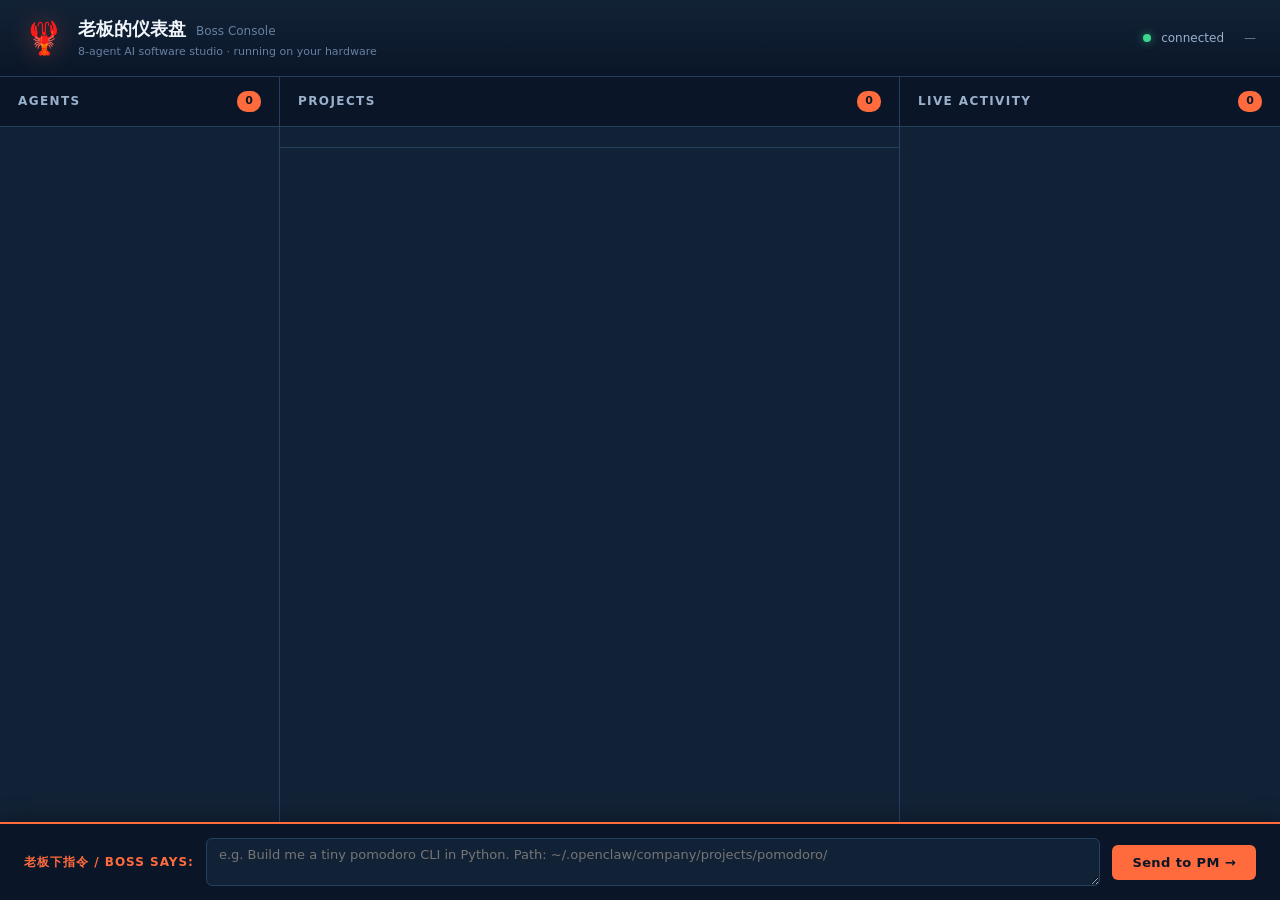
==== boss-dashboard/index.html @ ab50d27d "feat: Boss Dashboard + upgrade orchestration agents to gpt-oss:20b Boss Dashboard (boss-dashboard/, " ====
<!doctype html>
<html lang="zh">
<head>
  <meta charset="utf-8" />
  <meta name="viewport" content="width=device-width,initial-scale=1" />
  <title>🦞 Boss Dashboard — AI Studio Console</title>
  <link rel="stylesheet" href="styles.css" />
</head>
<body>
  <header class="topbar">
    <div class="brand">
      <span class="brand-mark">🦞</span>
      <div>
        <h1>老板的仪表盘<span class="sub">Boss Console</span></h1>
        <p class="tagline">8-agent AI software studio · running on your hardware</p>
      </div>
    </div>
    <div class="status">
      <span class="dot dot-on"></span>
      <span id="status-text">connected</span>
      <span class="meta" id="updated-at">—</span>
    </div>
  </header>

  <main class="grid">
    <!-- ───── Column 1 — Agents ───── -->
    <section class="col col-agents">
      <div class="col-head">
        <h2>Agents</h2>
        <span class="counter" id="agent-count">0</span>
      </div>
      <div id="agents-list" class="agents-list"></div>
    </section>

    <!-- ───── Column 2 — Projects ───── -->
    <section class="col col-projects">
      <div class="col-head">
        <h2>Projects</h2>
        <span class="counter" id="project-count">0</span>
      </div>
      <div id="projects-list" class="projects-list"></div>

      <div id="project-detail" class="project-detail hidden">
        <div class="project-detail-head">
          <h3 id="pd-title">—</h3>
          <button id="pd-close" class="btn-icon" title="close">✕</button>
        </div>
        <div class="file-tabs" id="pd-tabs"></div>
        <pre class="file-content" id="pd-content">click a file →</pre>
      </div>
    </section>

    <!-- ───── Column 3 — Activity ───── -->
    <section class="col col-activity">
      <div class="col-head">
        <h2>Live Activity</h2>
        <span class="counter" id="activity-count">0</span>
      </div>
      <div id="activity-stream" class="activity-stream"></div>
    </section>
  </main>

  <!-- ───── Boss input footer ───── -->
  <footer class="boss-bar">
    <div class="boss-bar-inner">
      <label class="boss-label">老板下指令 / Boss says:</label>
      <textarea
        id="boss-input"
        rows="2"
        placeholder="e.g. Build me a tiny pomodoro CLI in Python. Path: ~/.openclaw/company/projects/pomodoro/"></textarea>
      <button id="boss-send" class="btn-primary">Send to PM →</button>
    </div>
    <div id="boss-log" class="boss-log hidden"></div>
  </footer>

  <script src="app.js"></script>
</body>
</html>
---- boss-dashboard/styles.css ----
/* ───────── theme ───────── */
:root {
  --bg-deep: #0a1628;
  --bg-mid: #122236;
  --bg-card: #19304b;
  --bg-card-hover: #1f3a5b;
  --border: #25415f;
  --text: #f0f5fb;
  --text-dim: #9bb1cb;
  --text-muted: #6680a0;
  --accent: #ff6b3d;          /* lobster red */
  --accent-dim: #c75233;
  --green: #3dd68c;            /* terminal green */
  --green-dim: #1f8b58;
  --yellow: #ffc857;
  --red: #ff5560;
  --code-bg: #0d1d33;
  --shadow: 0 4px 20px rgba(0,0,0,0.5);
}

* { box-sizing: border-box; margin: 0; padding: 0; }

html, body {
  height: 100%;
  font-family: -apple-system, BlinkMacSystemFont, 'Segoe UI', system-ui, sans-serif;
  background: var(--bg-deep);
  color: var(--text);
  font-size: 14px;
  line-height: 1.5;
  overflow: hidden;
}

body {
  display: flex;
  flex-direction: column;
}

button { font-family: inherit; cursor: pointer; }
pre, code { font-family: 'JetBrains Mono', 'SF Mono', Menlo, monospace; }
a { color: var(--accent); text-decoration: none; }

/* ───────── topbar ───────── */
.topbar {
  display: flex;
  align-items: center;
  justify-content: space-between;
  padding: 14px 24px;
  background: linear-gradient(180deg, var(--bg-mid), var(--bg-deep));
  border-bottom: 1px solid var(--border);
  flex-shrink: 0;
}

.brand { display: flex; align-items: center; gap: 14px; }
.brand-mark {
  font-size: 32px;
  filter: drop-shadow(0 0 12px rgba(255,107,61,0.4));
  animation: lobster-bob 3s ease-in-out infinite;
}
@keyframes lobster-bob {
  0%, 100% { transform: translateY(0) rotate(-2deg); }
  50%      { transform: translateY(-3px) rotate(2deg); }
}
.brand h1 {
  font-size: 18px;
  font-weight: 600;
  color: var(--text);
  display: flex;
  align-items: baseline;
  gap: 10px;
}
.brand h1 .sub {
  font-size: 12px;
  color: var(--text-muted);
  font-weight: 400;
}
.brand .tagline {
  font-size: 11px;
  color: var(--text-muted);
  margin-top: 2px;
}

.status {
  display: flex;
  align-items: center;
  gap: 10px;
  font-size: 12px;
  color: var(--text-dim);
}
.dot {
  width: 8px;
  height: 8px;
  border-radius: 50%;
  background: var(--text-muted);
  display: inline-block;
}
.dot-on {
  background: var(--green);
  box-shadow: 0 0 8px rgba(61,214,140,0.6);
  animation: pulse-green 2s ease-in-out infinite;
}
@keyframes pulse-green {
  0%, 100% { opacity: 1; }
  50% { opacity: 0.5; }
}
.status .meta { color: var(--text-muted); margin-left: 10px; }

/* ───────── grid ───────── */
.grid {
  flex: 1;
  display: grid;
  grid-template-columns: 280px 1fr 380px;
  gap: 0;
  overflow: hidden;
  min-height: 0;
}

.col {
  display: flex;
  flex-direction: column;
  border-right: 1px solid var(--border);
  background: var(--bg-mid);
  min-height: 0;
  overflow: hidden;
}
.col:last-child { border-right: none; }

.col-head {
  padding: 14px 18px;
  display: flex;
  align-items: center;
  justify-content: space-between;
  border-bottom: 1px solid var(--border);
  background: var(--bg-deep);
  flex-shrink: 0;
}
.col-head h2 {
  font-size: 12px;
  text-transform: uppercase;
  letter-spacing: 1.4px;
  color: var(--text-dim);
  font-weight: 600;
}
.counter {
  font-size: 11px;
  background: var(--accent);
  color: var(--bg-deep);
  padding: 2px 8px;
  border-radius: 10px;
  font-weight: 700;
}

/* ───────── agents list ───────── */
.agents-list {
  overflow-y: auto;
  padding: 10px;
  flex: 1;
  min-height: 0;
}
.agent-card {
  background: var(--bg-card);
  border: 1px solid var(--border);
  border-radius: 8px;
  padding: 12px;
  margin-bottom: 8px;
  transition: all 0.15s ease;
  position: relative;
}
.agent-card:hover {
  background: var(--bg-card-hover);
  transform: translateX(2px);
}
.agent-card.busy {
  border-color: var(--accent);
  box-shadow: 0 0 0 1px var(--accent), 0 0 18px rgba(255,107,61,0.15);
}
.agent-card.busy::after {
  content: '●';
  position: absolute;
  top: 12px;
  right: 12px;
  color: var(--accent);
  animation: pulse-green 1s ease-in-out infinite;
}
.agent-name {
  display: flex;
  align-items: center;
  gap: 6px;
  font-weight: 600;
  font-size: 14px;
  color: var(--text);
  margin-bottom: 2px;
}
.agent-id { color: var(--text-muted); font-size: 11px; font-family: 'JetBrains Mono', monospace; }
.agent-role { color: var(--text-dim); font-size: 12px; margin-bottom: 6px; }
.agent-meta {
  display: flex;
  gap: 10px;
  font-size: 10px;
  color: var(--text-muted);
}
.agent-meta .model {
  background: var(--bg-deep);
  padding: 1px 6px;
  border-radius: 3px;
  color: var(--green);
  font-family: 'JetBrains Mono', monospace;
  font-size: 10px;
}

/* ───────── projects ───────── */
.projects-list {
  padding: 10px;
  overflow-y: auto;
  max-height: 38%;
  flex-shrink: 0;
  border-bottom: 1px solid var(--border);
}
.project-item {
  background: var(--bg-card);
  border: 1px solid var(--border);
  border-radius: 8px;
  padding: 12px 14px;
  margin-bottom: 8px;
  cursor: pointer;
  transition: all 0.15s ease;
}
.project-item:hover {
  background: var(--bg-card-hover);
  border-color: var(--accent);
}
.project-item.active {
  border-color: var(--accent);
  background: var(--bg-card-hover);
}
.project-name {
  font-weight: 600;
  color: var(--text);
  font-family: 'JetBrains Mono', monospace;
  font-size: 13px;
  margin-bottom: 4px;
}
.project-meta {
  font-size: 11px;
  color: var(--text-muted);
  display: flex;
  gap: 12px;
}

.project-detail {
  flex: 1;
  display: flex;
  flex-direction: column;
  overflow: hidden;
  min-height: 0;
}
.project-detail.hidden { display: none; }
.project-detail-head {
  padding: 12px 16px;
  display: flex;
  justify-content: space-between;
  align-items: center;
  border-bottom: 1px solid var(--border);
  background: var(--bg-deep);
  flex-shrink: 0;
}
.project-detail-head h3 {
  font-size: 14px;
  color: var(--accent);
  font-family: 'JetBrains Mono', monospace;
  font-weight: 600;
}

.btn-icon {
  background: transparent;
  border: 1px solid var(--border);
  color: var(--text-dim);
  width: 24px;
  height: 24px;
  border-radius: 4px;
  font-size: 12px;
  display: flex;
  align-items: center;
  justify-content: center;
}
.btn-icon:hover {
  border-color: var(--accent);
  color: var(--accent);
}

.file-tabs {
  display: flex;
  gap: 2px;
  overflow-x: auto;
  border-bottom: 1px solid var(--border);
  background: var(--bg-deep);
  padding: 0 10px;
  flex-shrink: 0;
}
.file-tab {
  background: transparent;
  border: none;
  border-bottom: 2px solid transparent;
  color: var(--text-dim);
  font-size: 11px;
  padding: 8px 12px;
  white-space: nowrap;
  font-family: 'JetBrains Mono', monospace;
  transition: all 0.15s ease;
}
.file-tab:hover { color: var(--text); }
.file-tab.active {
  color: var(--accent);
  border-bottom-color: var(--accent);
}

.file-content {
  padding: 14px 16px;
  overflow: auto;
  flex: 1;
  background: var(--code-bg);
  color: var(--text);
  font-size: 12px;
  white-space: pre-wrap;
  word-break: break-word;
  min-height: 0;
}

/* ───────── activity stream ───────── */
.activity-stream {
  padding: 10px;
  overflow-y: auto;
  flex: 1;
  min-height: 0;
  display: flex;
  flex-direction: column-reverse;
}
.activity-stream-inner {
  display: flex;
  flex-direction: column;
  gap: 6px;
}
.act-msg {
  background: var(--bg-card);
  border-left: 3px solid var(--text-muted);
  border-radius: 0 6px 6px 0;
  padding: 8px 10px;
  font-size: 12px;
}
.act-msg.role-user        { border-left-color: var(--text-muted); }
.act-msg.role-assistant   { border-left-color: var(--green); }
.act-msg.kind-agent       { border-left-color: var(--accent); background: rgba(255,107,61,0.08); }
.act-msg.has-tool         { border-left-color: var(--yellow); }

.act-head {
  display: flex;
  align-items: center;
  gap: 6px;
  font-size: 10px;
  color: var(--text-muted);
  margin-bottom: 4px;
  text-transform: uppercase;
  letter-spacing: 0.5px;
}
.act-head .agent-tag {
  background: var(--bg-deep);
  color: var(--green);
  padding: 1px 5px;
  border-radius: 3px;
  font-family: 'JetBrains Mono', monospace;
  font-weight: 700;
}
.act-head .role-tag {
  color: var(--text-dim);
}
.act-head .ts { margin-left: auto; }

.act-body {
  color: var(--text);
  font-size: 12px;
  line-height: 1.4;
  white-space: pre-wrap;
  word-break: break-word;
  max-height: 8em;
  overflow: hidden;
  position: relative;
}
.act-body.expanded { max-height: none; }
.act-body.has-fade::after {
  content: '';
  position: absolute;
  bottom: 0;
  left: 0;
  right: 0;
  height: 1.4em;
  background: linear-gradient(transparent, var(--bg-card));
  pointer-events: none;
}
.act-msg.kind-agent .act-body.has-fade::after {
  background: linear-gradient(transparent, rgba(255,107,61,0.08));
}

.tool-call {
  font-family: 'JetBrains Mono', monospace;
  font-size: 11px;
  color: var(--yellow);
  background: var(--code-bg);
  padding: 4px 6px;
  border-radius: 3px;
  margin-top: 4px;
}
.tool-call .name {
  font-weight: 700;
  color: var(--accent);
}
.tool-result {
  font-family: 'JetBrains Mono', monospace;
  font-size: 11px;
  color: var(--text-dim);
  background: var(--code-bg);
  padding: 4px 6px;
  border-radius: 3px;
  margin-top: 4px;
  max-height: 4em;
  overflow: hidden;
}

/* ───────── boss bar ───────── */
.boss-bar {
  background: var(--bg-deep);
  border-top: 2px solid var(--accent);
  padding: 14px 24px;
  flex-shrink: 0;
  box-shadow: 0 -4px 20px rgba(0,0,0,0.3);
}
.boss-bar-inner {
  display: grid;
  grid-template-columns: auto 1fr auto;
  gap: 12px;
  align-items: center;
}
.boss-label {
  font-size: 12px;
  color: var(--accent);
  font-weight: 600;
  text-transform: uppercase;
  letter-spacing: 1px;
  white-space: nowrap;
}
#boss-input {
  background: var(--bg-mid);
  border: 1px solid var(--border);
  border-radius: 6px;
  color: var(--text);
  padding: 8px 12px;
  font-family: inherit;
  font-size: 13px;
  resize: vertical;
  min-height: 38px;
  outline: none;
  transition: border 0.15s ease;
}
#boss-input:focus { border-color: var(--accent); }

.btn-primary {
  background: var(--accent);
  color: var(--bg-deep);
  border: none;
  padding: 10px 20px;
  border-radius: 6px;
  font-weight: 700;
  font-size: 13px;
  letter-spacing: 0.4px;
  white-space: nowrap;
  transition: all 0.15s ease;
}
.btn-primary:hover {
  background: var(--accent-dim);
  transform: translateY(-1px);
  box-shadow: 0 4px 12px rgba(255,107,61,0.3);
}
.btn-primary:disabled {
  background: var(--text-muted);
  cursor: not-allowed;
  transform: none;
  box-shadow: none;
}

.boss-log {
  margin-top: 10px;
  background: var(--code-bg);
  border-radius: 6px;
  padding: 10px 12px;
  max-height: 120px;
  overflow-y: auto;
  font-family: 'JetBrains Mono', monospace;
  font-size: 11px;
  color: var(--text-dim);
  white-space: pre-wrap;
  border-left: 3px solid var(--green);
}
.boss-log.hidden { display: none; }

/* ───────── scrollbars ───────── */
::-webkit-scrollbar { width: 8px; height: 8px; }
::-webkit-scrollbar-track { background: transparent; }
::-webkit-scrollbar-thumb {
  background: var(--border);
  border-radius: 4px;
}
::-webkit-scrollbar-thumb:hover { background: var(--text-muted); }

/* ───────── responsive ───────── */
@media (max-width: 1100px) {
  .grid {
    grid-template-columns: 240px 1fr 320px;
  }
}
@media (max-width: 900px) {
  .grid {
    grid-template-columns: 1fr;
    grid-template-rows: auto auto 1fr;
  }
  .col-agents .agents-list { max-height: 40vh; }
}
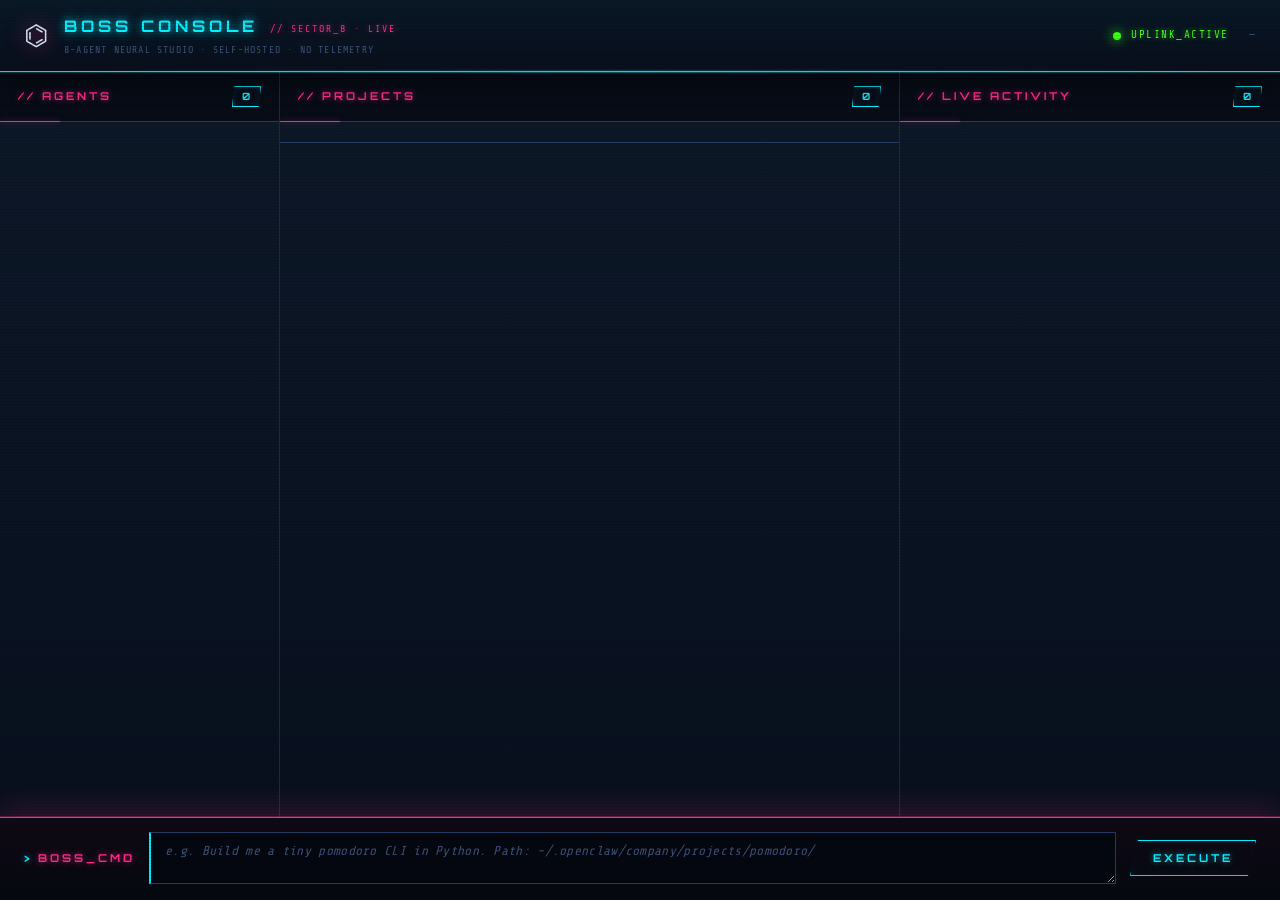
==== commit 0561157c: "feat(dashboard): cyberpunk theme + fix activity stream auto-scroll Theme: - Full restyle: neon cyan/" ====
--- a/boss-dashboard/index.html
+++ b/boss-dashboard/index.html
@@ -3,21 +3,24 @@
 <head>
   <meta charset="utf-8" />
   <meta name="viewport" content="width=device-width,initial-scale=1" />
-  <title>🦞 Boss Dashboard — AI Studio Console</title>
+  <title>// BOSS_CONSOLE :: AI_STUDIO //</title>
   <link rel="stylesheet" href="styles.css" />
 </head>
 <body>
+  <!-- CRT scanlines overlay -->
+  <div class="scanlines" aria-hidden="true"></div>
+
   <header class="topbar">
     <div class="brand">
-      <span class="brand-mark">🦞</span>
+      <span class="brand-mark">⌬</span>
       <div>
-        <h1>老板的仪表盘<span class="sub">Boss Console</span></h1>
-        <p class="tagline">8-agent AI software studio · running on your hardware</p>
+        <h1>BOSS CONSOLE<span class="sub">// SECTOR_8 · LIVE</span></h1>
+        <p class="tagline">8-AGENT NEURAL STUDIO · SELF-HOSTED · NO TELEMETRY</p>
       </div>
     </div>
     <div class="status">
       <span class="dot dot-on"></span>
-      <span id="status-text">connected</span>
+      <span id="status-text">UPLINK_ACTIVE</span>
       <span class="meta" id="updated-at">—</span>
     </div>
   </header>
@@ -26,7 +29,7 @@
     <!-- ───── Column 1 — Agents ───── -->
     <section class="col col-agents">
       <div class="col-head">
-        <h2>Agents</h2>
+        <h2>// Agents</h2>
         <span class="counter" id="agent-count">0</span>
       </div>
       <div id="agents-list" class="agents-list"></div>
@@ -35,7 +38,7 @@
     <!-- ───── Column 2 — Projects ───── -->
     <section class="col col-projects">
       <div class="col-head">
-        <h2>Projects</h2>
+        <h2>// Projects</h2>
         <span class="counter" id="project-count">0</span>
       </div>
       <div id="projects-list" class="projects-list"></div>
@@ -46,29 +49,30 @@
           <button id="pd-close" class="btn-icon" title="close">✕</button>
         </div>
         <div class="file-tabs" id="pd-tabs"></div>
-        <pre class="file-content" id="pd-content">click a file →</pre>
+        <pre class="file-content" id="pd-content">// select a file →</pre>
       </div>
     </section>
 
     <!-- ───── Column 3 — Activity ───── -->
-    <section class="col col-activity">
+    <section class="col col-activity" style="position: relative;">
       <div class="col-head">
-        <h2>Live Activity</h2>
+        <h2>// Live Activity</h2>
         <span class="counter" id="activity-count">0</span>
       </div>
       <div id="activity-stream" class="activity-stream"></div>
+      <button id="scroll-pin" class="scroll-pin" title="Jump to latest">▼ LIVE</button>
     </section>
   </main>
 
   <!-- ───── Boss input footer ───── -->
   <footer class="boss-bar">
     <div class="boss-bar-inner">
-      <label class="boss-label">老板下指令 / Boss says:</label>
+      <label class="boss-label">BOSS_CMD</label>
       <textarea
         id="boss-input"
         rows="2"
         placeholder="e.g. Build me a tiny pomodoro CLI in Python. Path: ~/.openclaw/company/projects/pomodoro/"></textarea>
-      <button id="boss-send" class="btn-primary">Send to PM →</button>
+      <button id="boss-send" class="btn-primary">EXECUTE</button>
     </div>
     <div id="boss-log" class="boss-log hidden"></div>
   </footer>
--- a/boss-dashboard/styles.css
+++ b/boss-dashboard/styles.css
@@ -1,43 +1,127 @@
+/* ════════════════════════════════════════════════════════════════
+   BOSS DASHBOARD — CYBERPUNK
+   neon · scanlines · grid · clip-path corners · glow
+   ════════════════════════════════════════════════════════════════ */
+
+@import url('https://fonts.googleapis.com/css2?family=Orbitron:wght@500;700;900&family=Share+Tech+Mono&display=swap');
+
 /* ───────── theme ───────── */
 :root {
-  --bg-deep: #0a1628;
-  --bg-mid: #122236;
-  --bg-card: #19304b;
-  --bg-card-hover: #1f3a5b;
-  --border: #25415f;
-  --text: #f0f5fb;
-  --text-dim: #9bb1cb;
-  --text-muted: #6680a0;
-  --accent: #ff6b3d;          /* lobster red */
-  --accent-dim: #c75233;
-  --green: #3dd68c;            /* terminal green */
-  --green-dim: #1f8b58;
-  --yellow: #ffc857;
-  --red: #ff5560;
-  --code-bg: #0d1d33;
-  --shadow: 0 4px 20px rgba(0,0,0,0.5);
+  --bg-void: #050810;
+  --bg-deep: #08101e;
+  --bg-mid: #0d1828;
+  --bg-card: #121f33;
+  --bg-card-hi: #182944;
+  --bg-glass: rgba(18, 31, 51, 0.65);
+
+  --border-dim: #1a2a47;
+  --border-mid: #243b62;
+
+  --neon-cyan: #00f0ff;
+  --neon-magenta: #ff2a85;
+  --neon-green: #39ff14;
+  --neon-purple: #a855f7;
+  --neon-yellow: #ffe156;
+  --neon-orange: #ff8800;
+  --neon-red: #ff3366;
+
+  --text: #d8e3f5;
+  --text-dim: #6f8aae;
+  --text-muted: #3d5278;
+
+  --code-bg: #04070f;
+
+  --glow-cyan-sm: 0 0 6px rgba(0, 240, 255, 0.6);
+  --glow-cyan-md: 0 0 14px rgba(0, 240, 255, 0.55), 0 0 24px rgba(0, 240, 255, 0.25);
+  --glow-magenta-sm: 0 0 6px rgba(255, 42, 133, 0.6);
+  --glow-magenta-md: 0 0 14px rgba(255, 42, 133, 0.55), 0 0 24px rgba(255, 42, 133, 0.25);
+  --glow-green-sm: 0 0 6px rgba(57, 255, 20, 0.55);
+
+  --mono: 'Share Tech Mono', 'JetBrains Mono', 'SF Mono', Menlo, monospace;
+  --display: 'Orbitron', 'Share Tech Mono', 'JetBrains Mono', monospace;
 }
 
 * { box-sizing: border-box; margin: 0; padding: 0; }
 
 html, body {
   height: 100%;
-  font-family: -apple-system, BlinkMacSystemFont, 'Segoe UI', system-ui, sans-serif;
-  background: var(--bg-deep);
+  font-family: var(--mono);
+  background: var(--bg-void);
   color: var(--text);
   font-size: 14px;
   line-height: 1.5;
   overflow: hidden;
+  -webkit-font-smoothing: antialiased;
 }
 
 body {
   display: flex;
   flex-direction: column;
-}
-
-button { font-family: inherit; cursor: pointer; }
-pre, code { font-family: 'JetBrains Mono', 'SF Mono', Menlo, monospace; }
-a { color: var(--accent); text-decoration: none; }
+  position: relative;
+}
+
+/* ───────── perspective grid background ───────── */
+body::before {
+  content: '';
+  position: fixed;
+  inset: 0;
+  pointer-events: none;
+  z-index: -2;
+  background:
+    radial-gradient(ellipse at 50% 0%, rgba(0, 240, 255, 0.08) 0%, transparent 60%),
+    radial-gradient(ellipse at 50% 100%, rgba(255, 42, 133, 0.08) 0%, transparent 60%),
+    var(--bg-void);
+}
+
+body::after {
+  content: '';
+  position: fixed;
+  inset: 0;
+  pointer-events: none;
+  z-index: -1;
+  background-image:
+    linear-gradient(rgba(0, 240, 255, 0.04) 1px, transparent 1px),
+    linear-gradient(90deg, rgba(0, 240, 255, 0.04) 1px, transparent 1px);
+  background-size: 32px 32px;
+  background-position: -1px -1px;
+}
+
+/* ───────── CRT scanlines overlay ───────── */
+.scanlines {
+  position: fixed;
+  inset: 0;
+  pointer-events: none;
+  z-index: 9999;
+  background: repeating-linear-gradient(
+    0deg,
+    rgba(0, 0, 0, 0.10),
+    rgba(0, 0, 0, 0.10) 1px,
+    transparent 1px,
+    transparent 3px
+  );
+  mix-blend-mode: multiply;
+}
+.scanlines::after {
+  content: '';
+  position: absolute;
+  inset: 0;
+  background: linear-gradient(
+    0deg,
+    transparent 0%,
+    rgba(0, 240, 255, 0.025) 50%,
+    transparent 100%
+  );
+  background-size: 100% 8px;
+  animation: scan 8s linear infinite;
+}
+@keyframes scan {
+  from { background-position: 0 0; }
+  to { background-position: 0 100vh; }
+}
+
+button { font-family: var(--mono); cursor: pointer; }
+pre, code { font-family: var(--mono); }
+a { color: var(--neon-cyan); text-decoration: none; }
 
 /* ───────── topbar ───────── */
 .topbar {
@@ -45,46 +129,78 @@
   align-items: center;
   justify-content: space-between;
   padding: 14px 24px;
-  background: linear-gradient(180deg, var(--bg-mid), var(--bg-deep));
-  border-bottom: 1px solid var(--border);
+  background:
+    linear-gradient(180deg, rgba(0, 240, 255, 0.04), transparent 80%),
+    var(--bg-deep);
+  border-bottom: 1px solid var(--neon-cyan);
   flex-shrink: 0;
-}
-
-.brand { display: flex; align-items: center; gap: 14px; }
+  position: relative;
+  z-index: 10;
+  box-shadow: 0 1px 0 rgba(0, 240, 255, 0.2), 0 8px 24px rgba(0, 0, 0, 0.5);
+}
+.topbar::after {
+  content: '';
+  position: absolute;
+  bottom: -1px; left: 0; right: 0; height: 1px;
+  background: linear-gradient(90deg, transparent, var(--neon-cyan), transparent);
+  filter: blur(1px);
+  opacity: 0.7;
+}
+
+.brand { display: flex; align-items: center; gap: 16px; }
 .brand-mark {
-  font-size: 32px;
-  filter: drop-shadow(0 0 12px rgba(255,107,61,0.4));
-  animation: lobster-bob 3s ease-in-out infinite;
-}
-@keyframes lobster-bob {
-  0%, 100% { transform: translateY(0) rotate(-2deg); }
-  50%      { transform: translateY(-3px) rotate(2deg); }
-}
+  font-size: 28px;
+  filter: drop-shadow(0 0 10px rgba(255, 42, 133, 0.7));
+  animation: glitch-bob 4s ease-in-out infinite;
+}
+@keyframes glitch-bob {
+  0%, 100% { transform: translate(0, 0) skew(0deg); }
+  10% { transform: translate(1px, -1px) skew(-1deg); }
+  20% { transform: translate(0, 0) skew(0); }
+  35% { transform: translate(-1px, 1px) skew(1deg); }
+  45% { transform: translate(0, -2px); }
+  55% { transform: translate(0, 0); }
+}
+
 .brand h1 {
-  font-size: 18px;
-  font-weight: 600;
-  color: var(--text);
+  font-family: var(--display);
+  font-size: 16px;
+  font-weight: 700;
+  letter-spacing: 4px;
+  text-transform: uppercase;
+  color: var(--neon-cyan);
+  text-shadow:
+    0 0 8px rgba(0, 240, 255, 0.7),
+    0 0 18px rgba(0, 240, 255, 0.3);
   display: flex;
   align-items: baseline;
-  gap: 10px;
+  gap: 12px;
 }
 .brand h1 .sub {
-  font-size: 12px;
+  font-family: var(--mono);
+  font-size: 10px;
+  color: var(--neon-magenta);
+  font-weight: 400;
+  letter-spacing: 2px;
+  text-shadow: var(--glow-magenta-sm);
+}
+.brand .tagline {
+  font-size: 10px;
   color: var(--text-muted);
-  font-weight: 400;
-}
-.brand .tagline {
-  font-size: 11px;
-  color: var(--text-muted);
-  margin-top: 2px;
+  margin-top: 4px;
+  letter-spacing: 1.2px;
+  text-transform: uppercase;
 }
 
 .status {
   display: flex;
   align-items: center;
   gap: 10px;
-  font-size: 12px;
-  color: var(--text-dim);
+  font-size: 11px;
+  color: var(--neon-green);
+  letter-spacing: 1.5px;
+  text-transform: uppercase;
+  text-shadow: var(--glow-green-sm);
 }
 .dot {
   width: 8px;
@@ -94,15 +210,19 @@
   display: inline-block;
 }
 .dot-on {
-  background: var(--green);
-  box-shadow: 0 0 8px rgba(61,214,140,0.6);
-  animation: pulse-green 2s ease-in-out infinite;
+  background: var(--neon-green);
+  box-shadow: 0 0 12px var(--neon-green);
+  animation: pulse-green 1.6s ease-in-out infinite;
 }
 @keyframes pulse-green {
-  0%, 100% { opacity: 1; }
-  50% { opacity: 0.5; }
-}
-.status .meta { color: var(--text-muted); margin-left: 10px; }
+  0%, 100% { opacity: 1; transform: scale(1); }
+  50% { opacity: 0.4; transform: scale(0.85); }
+}
+.status .meta {
+  color: var(--text-muted);
+  margin-left: 10px;
+  text-shadow: none;
+}
 
 /* ───────── grid ───────── */
 .grid {
@@ -117,10 +237,11 @@
 .col {
   display: flex;
   flex-direction: column;
-  border-right: 1px solid var(--border);
-  background: var(--bg-mid);
+  border-right: 1px solid var(--border-dim);
+  background: linear-gradient(180deg, var(--bg-mid), var(--bg-deep));
   min-height: 0;
   overflow: hidden;
+  position: relative;
 }
 .col:last-child { border-right: none; }
 
@@ -129,24 +250,42 @@
   display: flex;
   align-items: center;
   justify-content: space-between;
-  border-bottom: 1px solid var(--border);
-  background: var(--bg-deep);
+  border-bottom: 1px solid var(--border-mid);
+  background: rgba(5, 8, 16, 0.7);
   flex-shrink: 0;
-}
+  position: relative;
+}
+.col-head::after {
+  content: '';
+  position: absolute;
+  bottom: -1px; left: 0;
+  width: 60px;
+  height: 1px;
+  background: var(--neon-magenta);
+  box-shadow: var(--glow-magenta-sm);
+}
+
 .col-head h2 {
-  font-size: 12px;
-  text-transform: uppercase;
-  letter-spacing: 1.4px;
-  color: var(--text-dim);
-  font-weight: 600;
+  font-family: var(--display);
+  font-size: 11px;
+  text-transform: uppercase;
+  letter-spacing: 3px;
+  color: var(--neon-magenta);
+  font-weight: 700;
+  text-shadow: var(--glow-magenta-sm);
 }
 .counter {
-  font-size: 11px;
-  background: var(--accent);
-  color: var(--bg-deep);
-  padding: 2px 8px;
-  border-radius: 10px;
-  font-weight: 700;
+  font-family: var(--display);
+  font-size: 10px;
+  background: transparent;
+  color: var(--neon-cyan);
+  border: 1px solid var(--neon-cyan);
+  padding: 2px 9px;
+  border-radius: 0;
+  font-weight: 700;
+  letter-spacing: 1px;
+  box-shadow: var(--glow-cyan-sm), inset 0 0 8px rgba(0, 240, 255, 0.1);
+  clip-path: polygon(8% 0, 100% 0, 92% 100%, 0 100%);
 }
 
 /* ───────── agents list ───────── */
@@ -157,54 +296,102 @@
   min-height: 0;
 }
 .agent-card {
-  background: var(--bg-card);
-  border: 1px solid var(--border);
-  border-radius: 8px;
-  padding: 12px;
+  background: var(--bg-glass);
+  backdrop-filter: blur(4px);
+  border: 1px solid var(--border-mid);
+  border-left: 3px solid var(--neon-cyan);
+  padding: 12px 14px 12px 16px;
   margin-bottom: 8px;
-  transition: all 0.15s ease;
-  position: relative;
+  transition: all 0.18s ease;
+  position: relative;
+  clip-path: polygon(0 0, calc(100% - 10px) 0, 100% 10px, 100% 100%, 10px 100%, 0 calc(100% - 10px));
 }
 .agent-card:hover {
-  background: var(--bg-card-hover);
+  background: var(--bg-card-hi);
+  border-left-color: var(--neon-magenta);
   transform: translateX(2px);
+  box-shadow: var(--glow-magenta-sm);
 }
 .agent-card.busy {
-  border-color: var(--accent);
-  box-shadow: 0 0 0 1px var(--accent), 0 0 18px rgba(255,107,61,0.15);
+  border-color: var(--neon-magenta);
+  border-left-color: var(--neon-magenta);
+  background: linear-gradient(90deg, rgba(255, 42, 133, 0.12), var(--bg-glass));
+  box-shadow:
+    0 0 0 1px rgba(255, 42, 133, 0.3),
+    0 0 20px rgba(255, 42, 133, 0.25),
+    inset 0 0 18px rgba(255, 42, 133, 0.06);
+  animation: cyber-pulse 1.8s ease-in-out infinite;
 }
 .agent-card.busy::after {
-  content: '●';
+  content: '◉ LIVE';
   position: absolute;
-  top: 12px;
+  top: 8px;
   right: 12px;
-  color: var(--accent);
-  animation: pulse-green 1s ease-in-out infinite;
-}
+  font-size: 9px;
+  font-family: var(--display);
+  letter-spacing: 2px;
+  color: var(--neon-magenta);
+  text-shadow: var(--glow-magenta-sm);
+  font-weight: 700;
+  animation: blink 1s steps(2) infinite;
+}
+@keyframes cyber-pulse {
+  0%, 100% { box-shadow: 0 0 0 1px rgba(255, 42, 133, 0.3), 0 0 16px rgba(255, 42, 133, 0.2); }
+  50% { box-shadow: 0 0 0 1px rgba(255, 42, 133, 0.5), 0 0 32px rgba(255, 42, 133, 0.45); }
+}
+@keyframes blink {
+  0%, 100% { opacity: 1; }
+  50% { opacity: 0.3; }
+}
+
 .agent-name {
   display: flex;
   align-items: center;
   gap: 6px;
-  font-weight: 600;
+  font-weight: 700;
   font-size: 14px;
-  color: var(--text);
-  margin-bottom: 2px;
-}
-.agent-id { color: var(--text-muted); font-size: 11px; font-family: 'JetBrains Mono', monospace; }
-.agent-role { color: var(--text-dim); font-size: 12px; margin-bottom: 6px; }
+  margin-bottom: 4px;
+  font-family: var(--display);
+  text-transform: uppercase;
+  letter-spacing: 1.2px;
+}
+.agent-id {
+  color: var(--neon-cyan);
+  font-family: var(--mono);
+  font-size: 13px;
+  text-shadow: var(--glow-cyan-sm);
+}
+.agent-card.busy .agent-id {
+  color: var(--neon-magenta);
+  text-shadow: var(--glow-magenta-sm);
+}
+.agent-role {
+  color: var(--text-dim);
+  font-size: 11px;
+  margin-bottom: 8px;
+  letter-spacing: 0.8px;
+  text-transform: uppercase;
+}
 .agent-meta {
   display: flex;
   gap: 10px;
   font-size: 10px;
   color: var(--text-muted);
+  letter-spacing: 0.5px;
+  text-transform: uppercase;
+  align-items: center;
+  flex-wrap: wrap;
 }
 .agent-meta .model {
-  background: var(--bg-deep);
-  padding: 1px 6px;
-  border-radius: 3px;
-  color: var(--green);
-  font-family: 'JetBrains Mono', monospace;
+  background: var(--code-bg);
+  padding: 2px 7px;
+  color: var(--neon-green);
+  font-family: var(--mono);
   font-size: 10px;
+  letter-spacing: 0;
+  text-transform: none;
+  text-shadow: var(--glow-green-sm);
+  border: 1px solid rgba(57, 255, 20, 0.2);
 }
 
 /* ───────── projects ───────── */
@@ -213,37 +400,53 @@
   overflow-y: auto;
   max-height: 38%;
   flex-shrink: 0;
-  border-bottom: 1px solid var(--border);
+  border-bottom: 1px solid var(--border-mid);
 }
 .project-item {
-  background: var(--bg-card);
-  border: 1px solid var(--border);
-  border-radius: 8px;
+  background: var(--bg-glass);
+  border: 1px solid var(--border-mid);
+  border-left: 3px solid var(--neon-purple);
   padding: 12px 14px;
   margin-bottom: 8px;
   cursor: pointer;
   transition: all 0.15s ease;
+  clip-path: polygon(0 0, calc(100% - 10px) 0, 100% 10px, 100% 100%, 10px 100%, 0 calc(100% - 10px));
 }
 .project-item:hover {
-  background: var(--bg-card-hover);
-  border-color: var(--accent);
+  background: var(--bg-card-hi);
+  border-left-color: var(--neon-cyan);
+  box-shadow: var(--glow-cyan-sm);
 }
 .project-item.active {
-  border-color: var(--accent);
-  background: var(--bg-card-hover);
+  border-left-color: var(--neon-cyan);
+  background: linear-gradient(90deg, rgba(0, 240, 255, 0.10), var(--bg-glass));
+  box-shadow: var(--glow-cyan-md), inset 0 0 16px rgba(0, 240, 255, 0.05);
 }
 .project-name {
-  font-weight: 600;
-  color: var(--text);
-  font-family: 'JetBrains Mono', monospace;
+  font-weight: 700;
+  color: var(--neon-cyan);
+  font-family: var(--mono);
   font-size: 13px;
   margin-bottom: 4px;
-}
+  text-shadow: var(--glow-cyan-sm);
+}
+.project-item:hover .project-name { color: var(--neon-cyan); }
 .project-meta {
-  font-size: 11px;
+  font-size: 10px;
   color: var(--text-muted);
   display: flex;
   gap: 12px;
+  letter-spacing: 0.5px;
+  text-transform: uppercase;
+}
+.empty-state {
+  color: var(--text-muted);
+  text-align: center;
+  padding: 30px 12px;
+  font-size: 11px;
+  letter-spacing: 1.5px;
+  text-transform: uppercase;
+  line-height: 1.7;
 }
 
 .project-detail {
@@ -259,40 +462,44 @@
   display: flex;
   justify-content: space-between;
   align-items: center;
-  border-bottom: 1px solid var(--border);
-  background: var(--bg-deep);
+  border-bottom: 1px solid var(--border-mid);
+  background: rgba(5, 8, 16, 0.7);
   flex-shrink: 0;
 }
 .project-detail-head h3 {
-  font-size: 14px;
-  color: var(--accent);
-  font-family: 'JetBrains Mono', monospace;
-  font-weight: 600;
+  font-size: 13px;
+  color: var(--neon-cyan);
+  font-family: var(--mono);
+  font-weight: 700;
+  text-shadow: var(--glow-cyan-sm);
+  letter-spacing: 1px;
 }
 
 .btn-icon {
   background: transparent;
-  border: 1px solid var(--border);
+  border: 1px solid var(--border-mid);
   color: var(--text-dim);
-  width: 24px;
-  height: 24px;
-  border-radius: 4px;
-  font-size: 12px;
+  width: 26px;
+  height: 26px;
+  font-size: 11px;
   display: flex;
   align-items: center;
   justify-content: center;
+  font-family: var(--mono);
+  transition: all 0.15s;
 }
 .btn-icon:hover {
-  border-color: var(--accent);
-  color: var(--accent);
+  border-color: var(--neon-magenta);
+  color: var(--neon-magenta);
+  box-shadow: var(--glow-magenta-sm);
 }
 
 .file-tabs {
   display: flex;
-  gap: 2px;
+  gap: 0;
   overflow-x: auto;
-  border-bottom: 1px solid var(--border);
-  background: var(--bg-deep);
+  border-bottom: 1px solid var(--border-mid);
+  background: rgba(5, 8, 16, 0.5);
   padding: 0 10px;
   flex-shrink: 0;
 }
@@ -301,28 +508,45 @@
   border: none;
   border-bottom: 2px solid transparent;
   color: var(--text-dim);
-  font-size: 11px;
-  padding: 8px 12px;
+  font-size: 10px;
+  padding: 10px 14px;
   white-space: nowrap;
-  font-family: 'JetBrains Mono', monospace;
+  font-family: var(--mono);
   transition: all 0.15s ease;
-}
-.file-tab:hover { color: var(--text); }
+  letter-spacing: 1px;
+  text-transform: uppercase;
+}
+.file-tab:hover {
+  color: var(--neon-cyan);
+  background: rgba(0, 240, 255, 0.05);
+}
 .file-tab.active {
-  color: var(--accent);
-  border-bottom-color: var(--accent);
+  color: var(--neon-cyan);
+  border-bottom-color: var(--neon-cyan);
+  text-shadow: var(--glow-cyan-sm);
+  box-shadow: 0 1px 0 var(--neon-cyan);
 }
 
 .file-content {
-  padding: 14px 16px;
+  padding: 16px 18px;
   overflow: auto;
   flex: 1;
   background: var(--code-bg);
   color: var(--text);
   font-size: 12px;
+  font-family: var(--mono);
   white-space: pre-wrap;
   word-break: break-word;
   min-height: 0;
+  border-top: 1px solid rgba(0, 240, 255, 0.1);
+  position: relative;
+}
+.file-content::before {
+  content: '';
+  position: absolute;
+  top: 0; left: 0; right: 0; height: 1px;
+  background: linear-gradient(90deg, transparent, var(--neon-cyan), transparent);
+  opacity: 0.4;
 }
 
 /* ───────── activity stream ───────── */
@@ -332,55 +556,80 @@
   flex: 1;
   min-height: 0;
   display: flex;
-  flex-direction: column-reverse;
-}
-.activity-stream-inner {
-  display: flex;
   flex-direction: column;
   gap: 6px;
+  scroll-behavior: smooth;
 }
 .act-msg {
-  background: var(--bg-card);
+  background: var(--bg-glass);
   border-left: 3px solid var(--text-muted);
-  border-radius: 0 6px 6px 0;
-  padding: 8px 10px;
+  padding: 9px 12px;
   font-size: 12px;
-}
-.act-msg.role-user        { border-left-color: var(--text-muted); }
-.act-msg.role-assistant   { border-left-color: var(--green); }
-.act-msg.kind-agent       { border-left-color: var(--accent); background: rgba(255,107,61,0.08); }
-.act-msg.has-tool         { border-left-color: var(--yellow); }
+  position: relative;
+  clip-path: polygon(0 0, calc(100% - 8px) 0, 100% 8px, 100% 100%, 0 100%);
+  animation: msg-in 0.3s ease-out;
+}
+@keyframes msg-in {
+  from { opacity: 0; transform: translateX(8px); }
+  to { opacity: 1; transform: translateX(0); }
+}
+
+.act-msg.role-user        { border-left-color: var(--text-dim); }
+.act-msg.role-assistant   { border-left-color: var(--neon-green); box-shadow: var(--glow-green-sm); }
+.act-msg.role-toolResult  { border-left-color: var(--neon-yellow); }
+.act-msg.kind-agent {
+  border-left-color: var(--neon-magenta);
+  background: linear-gradient(90deg, rgba(255, 42, 133, 0.10), var(--bg-glass));
+  box-shadow: var(--glow-magenta-sm);
+}
+.act-msg.has-tool { border-left-color: var(--neon-yellow); }
 
 .act-head {
   display: flex;
   align-items: center;
-  gap: 6px;
-  font-size: 10px;
+  gap: 8px;
+  font-size: 9px;
   color: var(--text-muted);
-  margin-bottom: 4px;
-  text-transform: uppercase;
+  margin-bottom: 6px;
+  letter-spacing: 1.2px;
+  text-transform: uppercase;
+  font-family: var(--display);
+  font-weight: 700;
+}
+.act-head .agent-tag {
+  background: var(--code-bg);
+  color: var(--neon-cyan);
+  padding: 2px 6px;
+  font-family: var(--mono);
+  font-weight: 700;
+  text-shadow: var(--glow-cyan-sm);
+  border: 1px solid rgba(0, 240, 255, 0.3);
   letter-spacing: 0.5px;
 }
-.act-head .agent-tag {
-  background: var(--bg-deep);
-  color: var(--green);
-  padding: 1px 5px;
-  border-radius: 3px;
-  font-family: 'JetBrains Mono', monospace;
-  font-weight: 700;
+.act-msg.kind-agent .act-head .agent-tag {
+  color: var(--neon-magenta);
+  border-color: rgba(255, 42, 133, 0.4);
+  text-shadow: var(--glow-magenta-sm);
 }
 .act-head .role-tag {
   color: var(--text-dim);
-}
-.act-head .ts { margin-left: auto; }
+  letter-spacing: 1.5px;
+}
+.act-head .ts {
+  margin-left: auto;
+  color: var(--text-muted);
+  font-family: var(--mono);
+  font-weight: 400;
+  letter-spacing: 0.5px;
+}
 
 .act-body {
   color: var(--text);
   font-size: 12px;
-  line-height: 1.4;
+  line-height: 1.5;
   white-space: pre-wrap;
   word-break: break-word;
-  max-height: 8em;
+  max-height: 9em;
   overflow: hidden;
   position: relative;
 }
@@ -388,132 +637,211 @@
 .act-body.has-fade::after {
   content: '';
   position: absolute;
-  bottom: 0;
-  left: 0;
-  right: 0;
-  height: 1.4em;
-  background: linear-gradient(transparent, var(--bg-card));
+  bottom: 0; left: 0; right: 0;
+  height: 1.6em;
+  background: linear-gradient(transparent, var(--bg-glass));
   pointer-events: none;
 }
 .act-msg.kind-agent .act-body.has-fade::after {
-  background: linear-gradient(transparent, rgba(255,107,61,0.08));
+  background: linear-gradient(transparent, rgba(255, 42, 133, 0.10));
 }
 
 .tool-call {
-  font-family: 'JetBrains Mono', monospace;
-  font-size: 11px;
-  color: var(--yellow);
-  background: var(--code-bg);
-  padding: 4px 6px;
-  border-radius: 3px;
-  margin-top: 4px;
+  font-family: var(--mono);
+  font-size: 11px;
+  color: var(--neon-yellow);
+  background: rgba(255, 225, 86, 0.05);
+  padding: 5px 8px;
+  margin-top: 6px;
+  border: 1px dashed rgba(255, 225, 86, 0.4);
+  text-shadow: 0 0 4px rgba(255, 225, 86, 0.3);
+  word-break: break-all;
 }
 .tool-call .name {
   font-weight: 700;
-  color: var(--accent);
+  color: var(--neon-magenta);
+  text-shadow: var(--glow-magenta-sm);
 }
 .tool-result {
-  font-family: 'JetBrains Mono', monospace;
-  font-size: 11px;
-  color: var(--text-dim);
-  background: var(--code-bg);
-  padding: 4px 6px;
-  border-radius: 3px;
-  margin-top: 4px;
+  font-family: var(--mono);
+  font-size: 11px;
+  color: var(--neon-green);
+  background: rgba(57, 255, 20, 0.04);
+  padding: 5px 8px;
+  margin-top: 6px;
   max-height: 4em;
   overflow: hidden;
+  border-left: 2px solid var(--neon-green);
+  text-shadow: var(--glow-green-sm);
+}
+
+/* "stick to bottom" indicator */
+.scroll-pin {
+  position: absolute;
+  bottom: 12px;
+  right: 18px;
+  background: var(--code-bg);
+  color: var(--neon-cyan);
+  border: 1px solid var(--neon-cyan);
+  padding: 5px 10px;
+  font-size: 10px;
+  font-family: var(--display);
+  letter-spacing: 1.5px;
+  cursor: pointer;
+  text-transform: uppercase;
+  font-weight: 700;
+  box-shadow: var(--glow-cyan-md);
+  z-index: 10;
+  display: none;
+  animation: msg-in 0.3s ease-out;
+}
+.scroll-pin.visible { display: block; }
+.scroll-pin:hover {
+  background: var(--neon-cyan);
+  color: var(--bg-void);
 }
 
 /* ───────── boss bar ───────── */
 .boss-bar {
-  background: var(--bg-deep);
-  border-top: 2px solid var(--accent);
-  padding: 14px 24px;
+  background:
+    linear-gradient(180deg, rgba(255, 42, 133, 0.04), var(--bg-void)),
+    var(--bg-void);
+  border-top: 1px solid var(--neon-magenta);
+  padding: 14px 24px 16px;
   flex-shrink: 0;
-  box-shadow: 0 -4px 20px rgba(0,0,0,0.3);
+  box-shadow: 0 -1px 0 rgba(255, 42, 133, 0.3), 0 -8px 32px rgba(255, 42, 133, 0.18);
+  position: relative;
+}
+.boss-bar::before {
+  content: '';
+  position: absolute;
+  top: -1px; left: 0; right: 0; height: 1px;
+  background: linear-gradient(90deg, transparent, var(--neon-magenta), transparent);
+  filter: blur(0.5px);
+  opacity: 0.8;
 }
 .boss-bar-inner {
   display: grid;
   grid-template-columns: auto 1fr auto;
-  gap: 12px;
+  gap: 14px;
   align-items: center;
 }
 .boss-label {
-  font-size: 12px;
-  color: var(--accent);
-  font-weight: 600;
-  text-transform: uppercase;
-  letter-spacing: 1px;
+  font-size: 11px;
+  color: var(--neon-magenta);
+  font-family: var(--display);
+  font-weight: 700;
+  text-transform: uppercase;
+  letter-spacing: 3px;
   white-space: nowrap;
-}
+  text-shadow: var(--glow-magenta-sm);
+}
+.boss-label::before {
+  content: '> ';
+  color: var(--neon-cyan);
+  text-shadow: var(--glow-cyan-sm);
+}
+
 #boss-input {
-  background: var(--bg-mid);
-  border: 1px solid var(--border);
-  border-radius: 6px;
+  background: var(--code-bg);
+  border: 1px solid var(--border-mid);
+  border-left: 2px solid var(--neon-cyan);
   color: var(--text);
-  padding: 8px 12px;
-  font-family: inherit;
+  padding: 10px 14px;
+  font-family: var(--mono);
   font-size: 13px;
   resize: vertical;
-  min-height: 38px;
+  min-height: 42px;
   outline: none;
-  transition: border 0.15s ease;
-}
-#boss-input:focus { border-color: var(--accent); }
+  transition: border 0.15s, box-shadow 0.15s;
+  letter-spacing: 0.3px;
+  caret-color: var(--neon-cyan);
+}
+#boss-input:focus {
+  border-color: var(--neon-cyan);
+  border-left-color: var(--neon-cyan);
+  box-shadow: var(--glow-cyan-md);
+}
+#boss-input::placeholder {
+  color: var(--text-muted);
+  font-style: italic;
+}
 
 .btn-primary {
-  background: var(--accent);
-  color: var(--bg-deep);
-  border: none;
-  padding: 10px 20px;
-  border-radius: 6px;
-  font-weight: 700;
-  font-size: 13px;
-  letter-spacing: 0.4px;
+  background: transparent;
+  color: var(--neon-cyan);
+  border: 1px solid var(--neon-cyan);
+  padding: 10px 22px;
+  font-weight: 700;
+  font-family: var(--display);
+  font-size: 11px;
+  letter-spacing: 3px;
   white-space: nowrap;
+  text-transform: uppercase;
   transition: all 0.15s ease;
+  box-shadow: var(--glow-cyan-sm), inset 0 0 12px rgba(0, 240, 255, 0.05);
+  text-shadow: var(--glow-cyan-sm);
+  clip-path: polygon(8px 0, 100% 0, calc(100% - 8px) 100%, 0 100%);
+  position: relative;
 }
 .btn-primary:hover {
-  background: var(--accent-dim);
-  transform: translateY(-1px);
-  box-shadow: 0 4px 12px rgba(255,107,61,0.3);
-}
+  background: var(--neon-cyan);
+  color: var(--bg-void);
+  box-shadow: var(--glow-cyan-md), 0 0 36px rgba(0, 240, 255, 0.6);
+  text-shadow: none;
+}
+.btn-primary:active { transform: translateY(1px); }
 .btn-primary:disabled {
-  background: var(--text-muted);
+  background: transparent;
+  color: var(--text-muted);
+  border-color: var(--text-muted);
   cursor: not-allowed;
-  transform: none;
   box-shadow: none;
+  text-shadow: none;
 }
 
 .boss-log {
-  margin-top: 10px;
+  margin-top: 12px;
   background: var(--code-bg);
-  border-radius: 6px;
-  padding: 10px 12px;
-  max-height: 120px;
+  padding: 12px 14px;
+  max-height: 140px;
   overflow-y: auto;
-  font-family: 'JetBrains Mono', monospace;
-  font-size: 11px;
-  color: var(--text-dim);
+  font-family: var(--mono);
+  font-size: 11px;
+  color: var(--neon-green);
   white-space: pre-wrap;
-  border-left: 3px solid var(--green);
+  border-left: 2px solid var(--neon-green);
+  text-shadow: var(--glow-green-sm);
+  position: relative;
+}
+.boss-log::before {
+  content: '◉ STDOUT';
+  position: absolute;
+  top: 4px; right: 8px;
+  font-size: 9px;
+  font-family: var(--display);
+  color: var(--neon-green);
+  letter-spacing: 1.5px;
+  font-weight: 700;
+  opacity: 0.6;
 }
 .boss-log.hidden { display: none; }
 
 /* ───────── scrollbars ───────── */
 ::-webkit-scrollbar { width: 8px; height: 8px; }
-::-webkit-scrollbar-track { background: transparent; }
+::-webkit-scrollbar-track { background: var(--bg-void); }
 ::-webkit-scrollbar-thumb {
-  background: var(--border);
-  border-radius: 4px;
-}
-::-webkit-scrollbar-thumb:hover { background: var(--text-muted); }
+  background: var(--border-mid);
+  border-left: 1px solid var(--neon-cyan);
+}
+::-webkit-scrollbar-thumb:hover {
+  background: var(--neon-cyan);
+  box-shadow: 0 0 6px var(--neon-cyan);
+}
 
 /* ───────── responsive ───────── */
 @media (max-width: 1100px) {
-  .grid {
-    grid-template-columns: 240px 1fr 320px;
-  }
+  .grid { grid-template-columns: 240px 1fr 320px; }
 }
 @media (max-width: 900px) {
   .grid {
@@ -521,4 +849,5 @@
     grid-template-rows: auto auto 1fr;
   }
   .col-agents .agents-list { max-height: 40vh; }
-}
+  .brand h1 { font-size: 13px; letter-spacing: 2px; }
+}
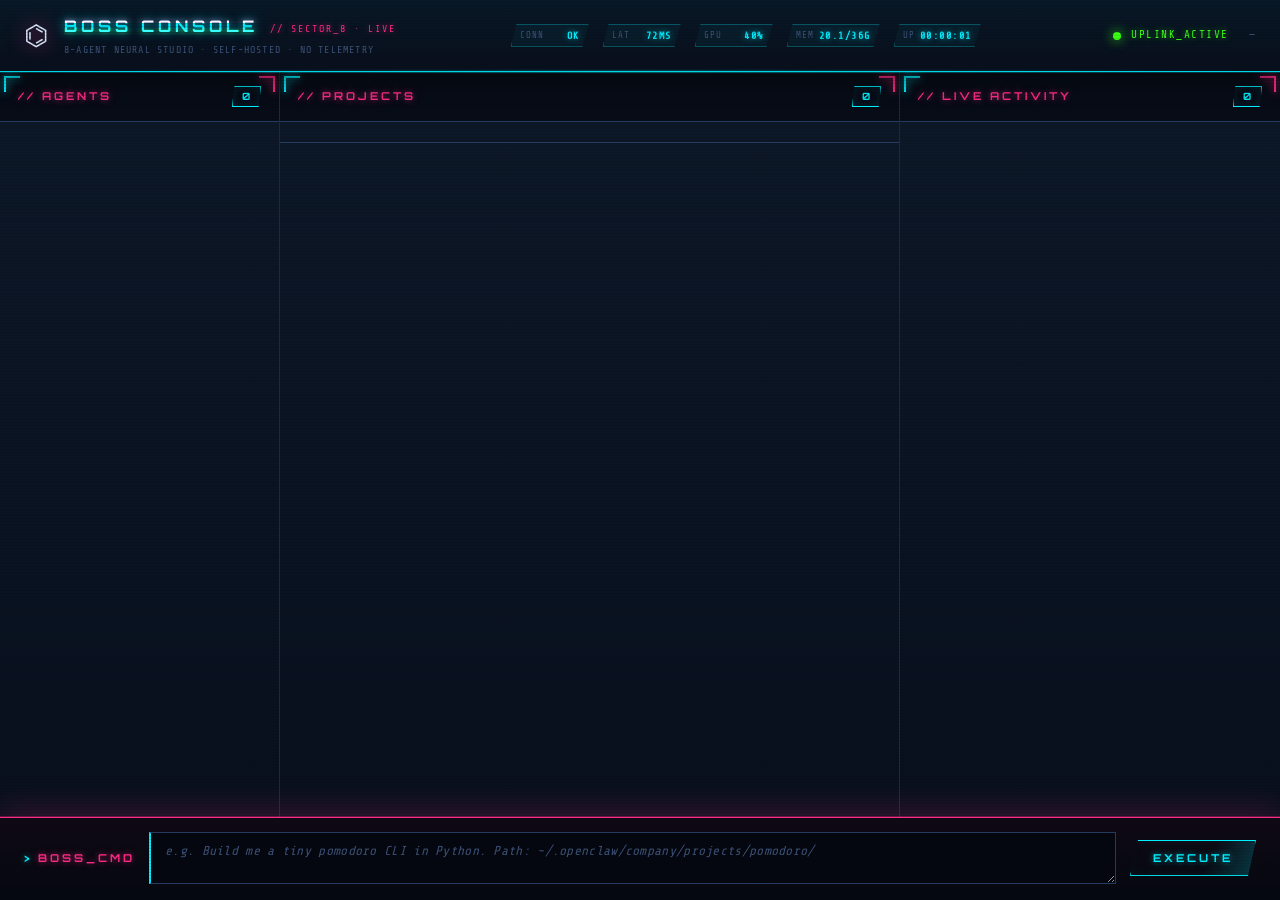
==== commit 11d17ed4: "feat(dashboard): cyberpunk++ — matrix rain, glitch, HUD, holo button Visuals turned up to 11: - matr" ====
--- a/boss-dashboard/index.html
+++ b/boss-dashboard/index.html
@@ -7,17 +7,28 @@
   <link rel="stylesheet" href="styles.css" />
 </head>
 <body>
-  <!-- CRT scanlines overlay -->
+  <!-- background layers -->
+  <canvas id="matrix-canvas" aria-hidden="true"></canvas>
   <div class="scanlines" aria-hidden="true"></div>
+  <div class="glitch-overlay" aria-hidden="true"></div>
 
   <header class="topbar">
     <div class="brand">
       <span class="brand-mark">⌬</span>
       <div>
-        <h1>BOSS CONSOLE<span class="sub">// SECTOR_8 · LIVE</span></h1>
+        <h1 data-text="BOSS CONSOLE" class="decode">BOSS CONSOLE<span class="sub">// SECTOR_8 · LIVE</span></h1>
         <p class="tagline">8-AGENT NEURAL STUDIO · SELF-HOSTED · NO TELEMETRY</p>
       </div>
     </div>
+
+    <div class="hud" id="hud">
+      <span class="hud-cell"><span class="label">CONN</span><span class="val" id="hud-conn">OK</span></span>
+      <span class="hud-cell"><span class="label">LAT</span><span class="val" id="hud-lat">—</span></span>
+      <span class="hud-cell"><span class="label">GPU</span><span class="val" id="hud-gpu">—</span></span>
+      <span class="hud-cell"><span class="label">MEM</span><span class="val" id="hud-mem">—</span></span>
+      <span class="hud-cell"><span class="label">UP</span><span class="val" id="hud-up">00:00:00</span></span>
+    </div>
+
     <div class="status">
       <span class="dot dot-on"></span>
       <span id="status-text">UPLINK_ACTIVE</span>
@@ -77,6 +88,7 @@
     <div id="boss-log" class="boss-log hidden"></div>
   </footer>
 
+  <script src="matrix-rain.js"></script>
   <script src="app.js"></script>
 </body>
 </html>
--- a/boss-dashboard/styles.css
+++ b/boss-dashboard/styles.css
@@ -52,12 +52,30 @@
   line-height: 1.5;
   overflow: hidden;
   -webkit-font-smoothing: antialiased;
-}
+  /* Crosshair cursor on the body backdrop. Inputs/buttons override below. */
+  cursor: crosshair;
+}
+input, textarea, button, .agent-card, .project-item, .file-tab, .btn-primary, .btn-icon, .scroll-pin, a {
+  cursor: pointer;
+}
+input, textarea { cursor: text; }
 
 body {
   display: flex;
   flex-direction: column;
   position: relative;
+}
+
+/* ───────── matrix rain canvas ───────── */
+#matrix-canvas {
+  position: fixed;
+  inset: 0;
+  width: 100vw;
+  height: 100vh;
+  z-index: -3;
+  pointer-events: none;
+  opacity: 0.55;
+  mix-blend-mode: screen;
 }
 
 /* ───────── perspective grid background ───────── */
@@ -175,6 +193,51 @@
   display: flex;
   align-items: baseline;
   gap: 12px;
+  position: relative;
+}
+
+/* RGB-split glitch: pseudo elements offset in red & cyan,
+   wobble on a slow loop with occasional jolts. */
+.brand h1[data-text]::before,
+.brand h1[data-text]::after {
+  content: attr(data-text);
+  position: absolute;
+  inset: 0;
+  font-family: inherit;
+  font-size: inherit;
+  font-weight: inherit;
+  letter-spacing: inherit;
+  text-transform: inherit;
+  pointer-events: none;
+  width: 100%;
+}
+.brand h1[data-text]::before {
+  color: var(--neon-magenta);
+  text-shadow: 0 0 8px rgba(255, 42, 133, 0.6);
+  mix-blend-mode: screen;
+  animation: glitch-shift-x 4.2s infinite steps(1);
+  clip-path: polygon(0 12%, 100% 12%, 100% 38%, 0 38%);
+}
+.brand h1[data-text]::after {
+  color: var(--neon-green);
+  text-shadow: 0 0 8px rgba(57, 255, 20, 0.6);
+  mix-blend-mode: screen;
+  animation: glitch-shift-y 5.1s infinite steps(1);
+  clip-path: polygon(0 60%, 100% 60%, 100% 88%, 0 88%);
+}
+@keyframes glitch-shift-x {
+  0%, 80%, 100% { transform: translate(0, 0); opacity: 0; }
+  82% { transform: translate(-2px, 0); opacity: 0.8; }
+  84% { transform: translate(2px, 1px); opacity: 0.6; }
+  86% { transform: translate(-1px, -1px); opacity: 0.7; }
+  88% { transform: translate(0, 0); opacity: 0; }
+}
+@keyframes glitch-shift-y {
+  0%, 70%, 100% { transform: translate(0, 0); opacity: 0; }
+  72% { transform: translate(2px, 1px); opacity: 0.7; }
+  74% { transform: translate(-1px, -1px); opacity: 0.6; }
+  76% { transform: translate(1px, 1px); opacity: 0.8; }
+  78% { transform: translate(0, 0); opacity: 0; }
 }
 .brand h1 .sub {
   font-family: var(--mono);
@@ -191,6 +254,45 @@
   letter-spacing: 1.2px;
   text-transform: uppercase;
 }
+
+/* ───────── HUD telemetry strip ───────── */
+.hud {
+  display: flex;
+  align-items: center;
+  gap: 14px;
+  font-size: 10px;
+  font-family: var(--mono);
+  color: var(--neon-cyan);
+  letter-spacing: 1.5px;
+  text-transform: uppercase;
+  margin-right: 18px;
+}
+.hud-cell {
+  display: flex;
+  align-items: center;
+  gap: 5px;
+  padding: 3px 8px;
+  border: 1px solid rgba(0, 240, 255, 0.25);
+  background: rgba(0, 240, 255, 0.04);
+  clip-path: polygon(6px 0, 100% 0, calc(100% - 6px) 100%, 0 100%);
+  min-width: 78px;
+  justify-content: space-between;
+}
+.hud-cell .label {
+  color: var(--text-muted);
+  font-size: 9px;
+  letter-spacing: 1px;
+}
+.hud-cell .val {
+  color: var(--neon-cyan);
+  text-shadow: var(--glow-cyan-sm);
+  font-weight: 700;
+}
+.hud-cell.warn .val { color: var(--neon-yellow); text-shadow: 0 0 6px rgba(255, 225, 86, 0.6); }
+.hud-cell.crit .val { color: var(--neon-red);   text-shadow: 0 0 6px rgba(255, 51, 102, 0.6); animation: blink 0.8s steps(2) infinite; }
+
+@media (max-width: 1100px) { .hud-cell:nth-child(n+4) { display: none; } }
+@media (max-width: 900px)  { .hud { display: none; } }
 
 .status {
   display: flex;
@@ -255,14 +357,25 @@
   flex-shrink: 0;
   position: relative;
 }
+.col-head::before,
 .col-head::after {
   content: '';
   position: absolute;
-  bottom: -1px; left: 0;
-  width: 60px;
-  height: 1px;
-  background: var(--neon-magenta);
-  box-shadow: var(--glow-magenta-sm);
+  width: 14px;
+  height: 14px;
+  pointer-events: none;
+}
+.col-head::before {
+  top: 4px; left: 4px;
+  border-top: 2px solid var(--neon-cyan);
+  border-left: 2px solid var(--neon-cyan);
+  filter: drop-shadow(0 0 4px var(--neon-cyan));
+}
+.col-head::after {
+  top: 4px; right: 4px;
+  border-top: 2px solid var(--neon-magenta);
+  border-right: 2px solid var(--neon-magenta);
+  filter: drop-shadow(0 0 4px var(--neon-magenta));
 }
 
 .col-head h2 {
@@ -321,6 +434,29 @@
     0 0 20px rgba(255, 42, 133, 0.25),
     inset 0 0 18px rgba(255, 42, 133, 0.06);
   animation: cyber-pulse 1.8s ease-in-out infinite;
+  position: relative;
+}
+/* Sweeping glint on busy cards */
+.agent-card.busy::before {
+  content: '';
+  position: absolute;
+  inset: 0;
+  background: linear-gradient(
+    115deg,
+    transparent 30%,
+    rgba(0, 240, 255, 0.10) 45%,
+    rgba(255, 42, 133, 0.20) 50%,
+    rgba(0, 240, 255, 0.10) 55%,
+    transparent 70%
+  );
+  background-size: 250% 100%;
+  animation: glint 3s linear infinite;
+  pointer-events: none;
+  clip-path: polygon(0 0, calc(100% - 10px) 0, 100% 10px, 100% 100%, 10px 100%, 0 calc(100% - 10px));
+}
+@keyframes glint {
+  0%   { background-position: 200% 0; }
+  100% { background-position: -100% 0; }
 }
 .agent-card.busy::after {
   content: '◉ LIVE';
@@ -574,6 +710,31 @@
   to { opacity: 1; transform: translateX(0); }
 }
 
+/* Brand-new messages flash cyan→magenta then settle. Added by JS. */
+.act-msg.new-flash {
+  animation: msg-in 0.3s ease-out, flash-cyan 1.4s ease-out;
+}
+@keyframes flash-cyan {
+  0% {
+    box-shadow:
+      0 0 0 2px var(--neon-cyan),
+      0 0 24px rgba(0, 240, 255, 0.7),
+      inset 0 0 24px rgba(0, 240, 255, 0.25);
+    background: rgba(0, 240, 255, 0.18);
+  }
+  35% {
+    box-shadow:
+      0 0 0 2px var(--neon-magenta),
+      0 0 18px rgba(255, 42, 133, 0.5),
+      inset 0 0 16px rgba(255, 42, 133, 0.18);
+    background: rgba(255, 42, 133, 0.12);
+  }
+  100% {
+    box-shadow: none;
+    background: var(--bg-glass);
+  }
+}
+
 .act-msg.role-user        { border-left-color: var(--text-dim); }
 .act-msg.role-assistant   { border-left-color: var(--neon-green); box-shadow: var(--glow-green-sm); }
 .act-msg.role-toolResult  { border-left-color: var(--neon-yellow); }
@@ -778,18 +939,43 @@
   letter-spacing: 3px;
   white-space: nowrap;
   text-transform: uppercase;
-  transition: all 0.15s ease;
+  transition: color 0.2s, text-shadow 0.2s;
   box-shadow: var(--glow-cyan-sm), inset 0 0 12px rgba(0, 240, 255, 0.05);
   text-shadow: var(--glow-cyan-sm);
   clip-path: polygon(8px 0, 100% 0, calc(100% - 8px) 100%, 0 100%);
   position: relative;
+  overflow: hidden;
+  isolation: isolate;
+}
+/* Holographic shimmer layer underneath the text */
+.btn-primary::before {
+  content: '';
+  position: absolute;
+  inset: 0;
+  background: linear-gradient(
+    115deg,
+    transparent 30%,
+    rgba(0, 240, 255, 0.18) 45%,
+    rgba(255, 42, 133, 0.30) 50%,
+    rgba(57, 255, 20, 0.18) 55%,
+    transparent 70%
+  );
+  background-size: 220% 100%;
+  animation: holo-sweep 3.5s linear infinite;
+  z-index: -1;
+  filter: hue-rotate(0deg);
+}
+@keyframes holo-sweep {
+  0%   { background-position: 200% 0; filter: hue-rotate(0deg); }
+  100% { background-position: -100% 0; filter: hue-rotate(360deg); }
 }
 .btn-primary:hover {
   background: var(--neon-cyan);
   color: var(--bg-void);
-  box-shadow: var(--glow-cyan-md), 0 0 36px rgba(0, 240, 255, 0.6);
+  box-shadow: var(--glow-cyan-md), 0 0 40px rgba(0, 240, 255, 0.7);
   text-shadow: none;
 }
+.btn-primary:hover::before { animation-duration: 1s; }
 .btn-primary:active { transform: translateY(1px); }
 .btn-primary:disabled {
   background: transparent;
@@ -839,6 +1025,47 @@
   box-shadow: 0 0 6px var(--neon-cyan);
 }
 
+/* ───────── global glitch overlay (rare RGB tear) ───────── */
+.glitch-overlay {
+  position: fixed;
+  inset: 0;
+  pointer-events: none;
+  z-index: 9998;
+  mix-blend-mode: screen;
+  opacity: 0;
+  background:
+    linear-gradient(180deg,
+      transparent calc(50% - 1px),
+      rgba(0, 240, 255, 0.5) calc(50% - 0.5px),
+      rgba(255, 42, 133, 0.5) calc(50% + 0.5px),
+      transparent calc(50% + 1px)),
+    linear-gradient(180deg,
+      transparent calc(20% - 1px),
+      rgba(57, 255, 20, 0.4) 20%,
+      transparent calc(20% + 1px));
+  animation: glitch-tear 9s steps(1) infinite;
+}
+@keyframes glitch-tear {
+  0%, 96%, 100% { opacity: 0; transform: translate(0, 0); }
+  96.5%         { opacity: 0.6; transform: translate(2px, -1px); }
+  97%           { opacity: 0;   transform: translate(-1px, 2px); }
+  97.5%         { opacity: 0.4; transform: translate(0, 1px); }
+  98%           { opacity: 0; }
+}
+
+/* "Decoder" reveal animation — applied to elements with .decode on load */
+.decode {
+  animation: decode-glitch 0.9s steps(8) 1;
+}
+@keyframes decode-glitch {
+  0%   { letter-spacing: 1px; filter: blur(2px) hue-rotate(180deg); opacity: 0.3; }
+  20%  { letter-spacing: 8px; filter: blur(1.5px) hue-rotate(90deg); opacity: 0.6; }
+  40%  { letter-spacing: 2px; filter: blur(1px) hue-rotate(45deg); opacity: 0.7; }
+  60%  { letter-spacing: 6px; filter: blur(0.5px) hue-rotate(20deg); opacity: 0.85; }
+  80%  { letter-spacing: 3px; filter: blur(0px); opacity: 1; }
+  100% { letter-spacing: 4px; filter: none; opacity: 1; }
+}
+
 /* ───────── responsive ───────── */
 @media (max-width: 1100px) {
   .grid { grid-template-columns: 240px 1fr 320px; }
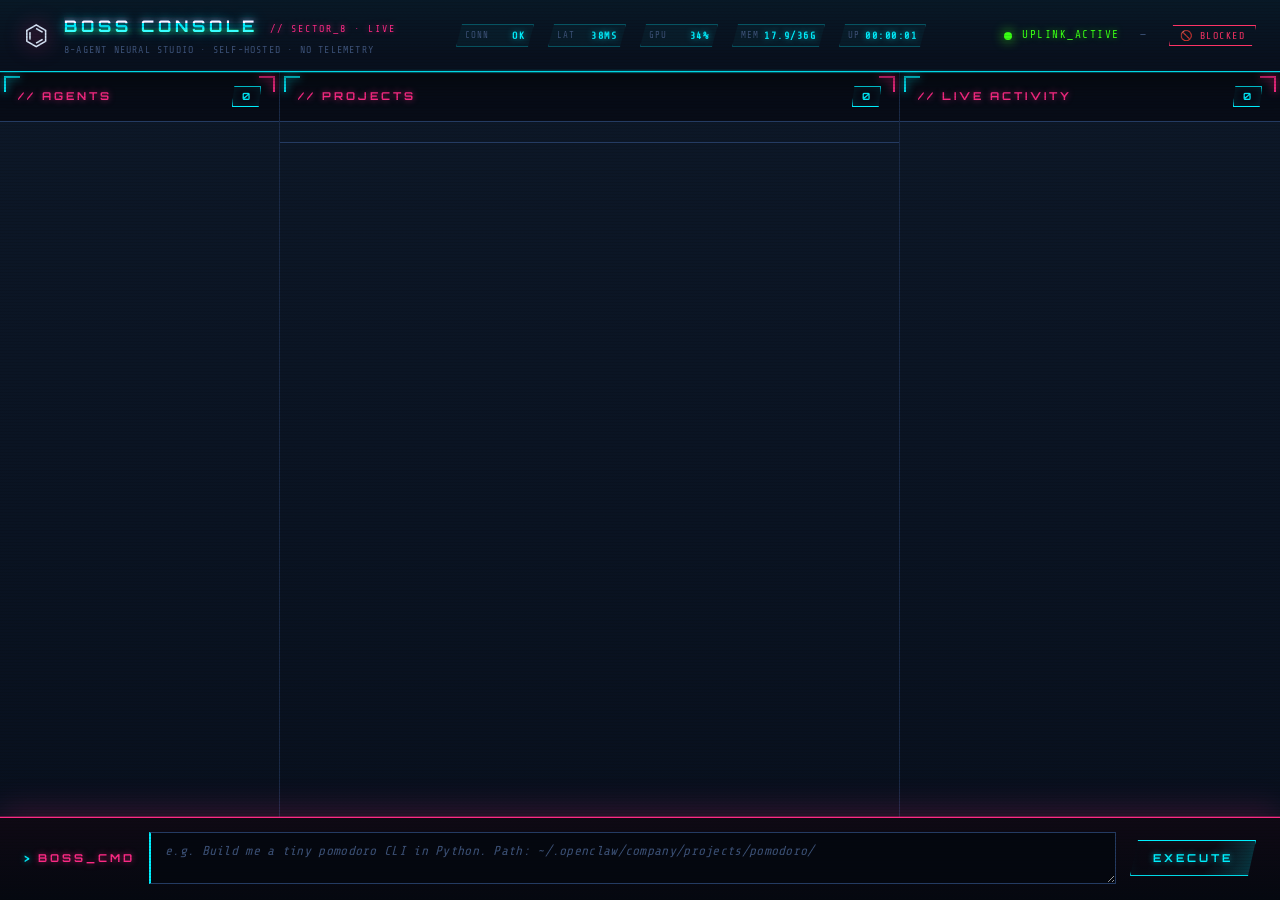
==== commit 6a8444d8: "feat(dashboard): completion notifications — banner + desktop + chime + STATUS.json Adds end-of-run s" ====
--- a/boss-dashboard/index.html
+++ b/boss-dashboard/index.html
@@ -11,6 +11,23 @@
   <canvas id="matrix-canvas" aria-hidden="true"></canvas>
   <div class="scanlines" aria-hidden="true"></div>
   <div class="glitch-overlay" aria-hidden="true"></div>
+
+  <!-- ─── Completion banner ─── -->
+  <!-- Fires once when a project transitions running→complete. -->
+  <div id="completion-banner" class="completion-banner hidden" role="alert">
+    <div class="cb-glitch" data-text="◤ DELIVERED ◢">◤ DELIVERED ◢</div>
+    <div class="cb-body">
+      <div class="cb-icon">✓</div>
+      <div class="cb-text">
+        <div class="cb-title" id="cb-title">PROJECT COMPLETE</div>
+        <div class="cb-meta" id="cb-meta">—</div>
+      </div>
+      <div class="cb-actions">
+        <button id="cb-open" class="cb-btn">OPEN</button>
+        <button id="cb-dismiss" class="cb-btn cb-btn-ghost">DISMISS</button>
+      </div>
+    </div>
+  </div>
 
   <header class="topbar">
     <div class="brand">
@@ -33,6 +50,9 @@
       <span class="dot dot-on"></span>
       <span id="status-text">UPLINK_ACTIVE</span>
       <span class="meta" id="updated-at">—</span>
+      <button id="notify-toggle" class="notify-btn" title="Enable desktop notifications when a project completes">
+        <span id="notify-icon">🔕</span><span id="notify-label">NOTIFY</span>
+      </button>
     </div>
   </header>
 
--- a/boss-dashboard/styles.css
+++ b/boss-dashboard/styles.css
@@ -1078,3 +1078,231 @@
   .col-agents .agents-list { max-height: 40vh; }
   .brand h1 { font-size: 13px; letter-spacing: 2px; }
 }
+
+/* ════════════════════════════════════════════════════════════════
+   COMPLETION BANNER — fires once per project running→complete
+   ════════════════════════════════════════════════════════════════ */
+
+.completion-banner {
+  position: fixed;
+  top: 78px;
+  left: 50%;
+  transform: translateX(-50%) translateY(-130%);
+  z-index: 9999;
+  width: min(720px, 92vw);
+  background:
+    linear-gradient(135deg,
+      rgba(57, 255, 20, 0.18),
+      rgba(0, 240, 255, 0.12) 60%,
+      rgba(255, 42, 133, 0.16));
+  border: 1px solid var(--neon-green);
+  box-shadow:
+    0 0 30px rgba(57, 255, 20, 0.55),
+    0 0 70px rgba(0, 240, 255, 0.30),
+    inset 0 0 24px rgba(57, 255, 20, 0.18);
+  clip-path: polygon(
+    20px 0, calc(100% - 20px) 0, 100% 20px,
+    100% calc(100% - 20px), calc(100% - 20px) 100%,
+    20px 100%, 0 calc(100% - 20px), 0 20px);
+  padding: 18px 24px 20px;
+  font-family: var(--mono);
+  color: var(--text);
+  transition: transform 600ms cubic-bezier(.16,1.4,.3,1), opacity 400ms ease;
+  opacity: 0;
+  pointer-events: none;
+}
+.completion-banner.visible {
+  transform: translateX(-50%) translateY(0);
+  opacity: 1;
+  pointer-events: auto;
+  animation: cb-pulse 2.4s ease-in-out infinite;
+}
+.completion-banner.hidden {
+  display: none;
+}
+
+@keyframes cb-pulse {
+  0%, 100% {
+    box-shadow:
+      0 0 30px rgba(57, 255, 20, 0.55),
+      0 0 70px rgba(0, 240, 255, 0.30),
+      inset 0 0 24px rgba(57, 255, 20, 0.18);
+  }
+  50% {
+    box-shadow:
+      0 0 50px rgba(57, 255, 20, 0.85),
+      0 0 110px rgba(0, 240, 255, 0.45),
+      inset 0 0 36px rgba(57, 255, 20, 0.30);
+  }
+}
+
+.cb-glitch {
+  font-family: 'Orbitron', sans-serif;
+  font-weight: 900;
+  font-size: 11px;
+  letter-spacing: 6px;
+  color: var(--neon-green);
+  text-shadow: var(--glow-green-sm);
+  text-align: center;
+  margin-bottom: 8px;
+  position: relative;
+}
+.cb-glitch::before, .cb-glitch::after {
+  content: attr(data-text);
+  position: absolute;
+  inset: 0;
+  pointer-events: none;
+}
+.cb-glitch::before {
+  color: var(--neon-magenta);
+  transform: translateX(-2px);
+  mix-blend-mode: screen;
+  animation: cb-glitch-x 2.6s infinite;
+  opacity: .6;
+}
+.cb-glitch::after {
+  color: var(--neon-cyan);
+  transform: translateX(2px);
+  mix-blend-mode: screen;
+  animation: cb-glitch-x 2.6s infinite reverse;
+  opacity: .6;
+}
+@keyframes cb-glitch-x {
+  0%, 90%, 100% { transform: translateX(0); }
+  92% { transform: translateX(-3px); }
+  94% { transform: translateX(3px); }
+  96% { transform: translateX(-1px); }
+}
+
+.cb-body {
+  display: flex;
+  align-items: center;
+  gap: 18px;
+}
+.cb-icon {
+  font-family: 'Orbitron', sans-serif;
+  font-weight: 900;
+  font-size: 38px;
+  color: var(--neon-green);
+  text-shadow:
+    0 0 12px rgba(57, 255, 20, 0.9),
+    0 0 28px rgba(57, 255, 20, 0.6);
+  width: 56px;
+  height: 56px;
+  border: 1px solid var(--neon-green);
+  display: grid;
+  place-items: center;
+  clip-path: polygon(
+    8px 0, calc(100% - 8px) 0, 100% 8px,
+    100% calc(100% - 8px), calc(100% - 8px) 100%,
+    8px 100%, 0 calc(100% - 8px), 0 8px);
+  background: rgba(57, 255, 20, 0.08);
+  flex-shrink: 0;
+}
+.cb-text { flex: 1; min-width: 0; }
+.cb-title {
+  font-family: 'Orbitron', sans-serif;
+  font-weight: 700;
+  font-size: 18px;
+  letter-spacing: 2px;
+  color: var(--neon-cyan);
+  text-shadow: var(--glow-cyan-sm);
+  margin-bottom: 4px;
+  white-space: nowrap;
+  overflow: hidden;
+  text-overflow: ellipsis;
+}
+.cb-meta {
+  font-size: 11px;
+  letter-spacing: 1.2px;
+  color: var(--text-dim);
+}
+.cb-meta .num {
+  color: var(--neon-yellow);
+  text-shadow: 0 0 4px rgba(255, 225, 86, 0.5);
+}
+
+.cb-actions {
+  display: flex;
+  gap: 8px;
+  flex-shrink: 0;
+}
+.cb-btn {
+  background: transparent;
+  border: 1px solid var(--neon-cyan);
+  color: var(--neon-cyan);
+  font-family: var(--mono);
+  font-size: 11px;
+  letter-spacing: 1.5px;
+  padding: 8px 14px;
+  cursor: pointer;
+  text-shadow: var(--glow-cyan-sm);
+  transition: all 150ms ease;
+  clip-path: polygon(6px 0, 100% 0, calc(100% - 6px) 100%, 0 100%);
+}
+.cb-btn:hover {
+  background: rgba(0, 240, 255, 0.15);
+  box-shadow: var(--glow-cyan-md);
+}
+.cb-btn-ghost {
+  border-color: var(--text-muted);
+  color: var(--text-dim);
+  text-shadow: none;
+}
+.cb-btn-ghost:hover {
+  background: rgba(255, 42, 133, 0.1);
+  border-color: var(--neon-magenta);
+  color: var(--neon-magenta);
+  box-shadow: var(--glow-magenta-sm);
+}
+
+/* ───────── Notify toggle button (in topbar status) ───────── */
+.notify-btn {
+  background: transparent;
+  border: 1px solid var(--border-mid);
+  color: var(--text-dim);
+  font-family: var(--mono);
+  font-size: 10px;
+  letter-spacing: 1.5px;
+  padding: 4px 10px;
+  margin-left: 12px;
+  cursor: pointer;
+  display: inline-flex;
+  align-items: center;
+  gap: 6px;
+  transition: all 150ms ease;
+  clip-path: polygon(4px 0, 100% 0, calc(100% - 4px) 100%, 0 100%);
+}
+.notify-btn:hover {
+  border-color: var(--neon-cyan);
+  color: var(--neon-cyan);
+  text-shadow: var(--glow-cyan-sm);
+}
+.notify-btn.granted {
+  border-color: var(--neon-green);
+  color: var(--neon-green);
+  text-shadow: var(--glow-green-sm);
+}
+.notify-btn.denied {
+  border-color: var(--neon-red);
+  color: var(--neon-red);
+}
+
+/* ───────── Project status pill (added to project list rows) ───────── */
+.proj-phase {
+  display: inline-block;
+  padding: 1px 6px;
+  font-size: 9px;
+  letter-spacing: 1px;
+  margin-left: 6px;
+  border: 1px solid currentColor;
+  border-radius: 1px;
+}
+.proj-phase.phase-running { color: var(--neon-yellow); animation: cb-blink 1s infinite; }
+.proj-phase.phase-complete { color: var(--neon-green); }
+.proj-phase.phase-stalled { color: var(--neon-orange); }
+.proj-phase.phase-empty { color: var(--text-muted); }
+@keyframes cb-blink {
+  0%, 100% { opacity: 1; }
+  50%      { opacity: .3; }
+}
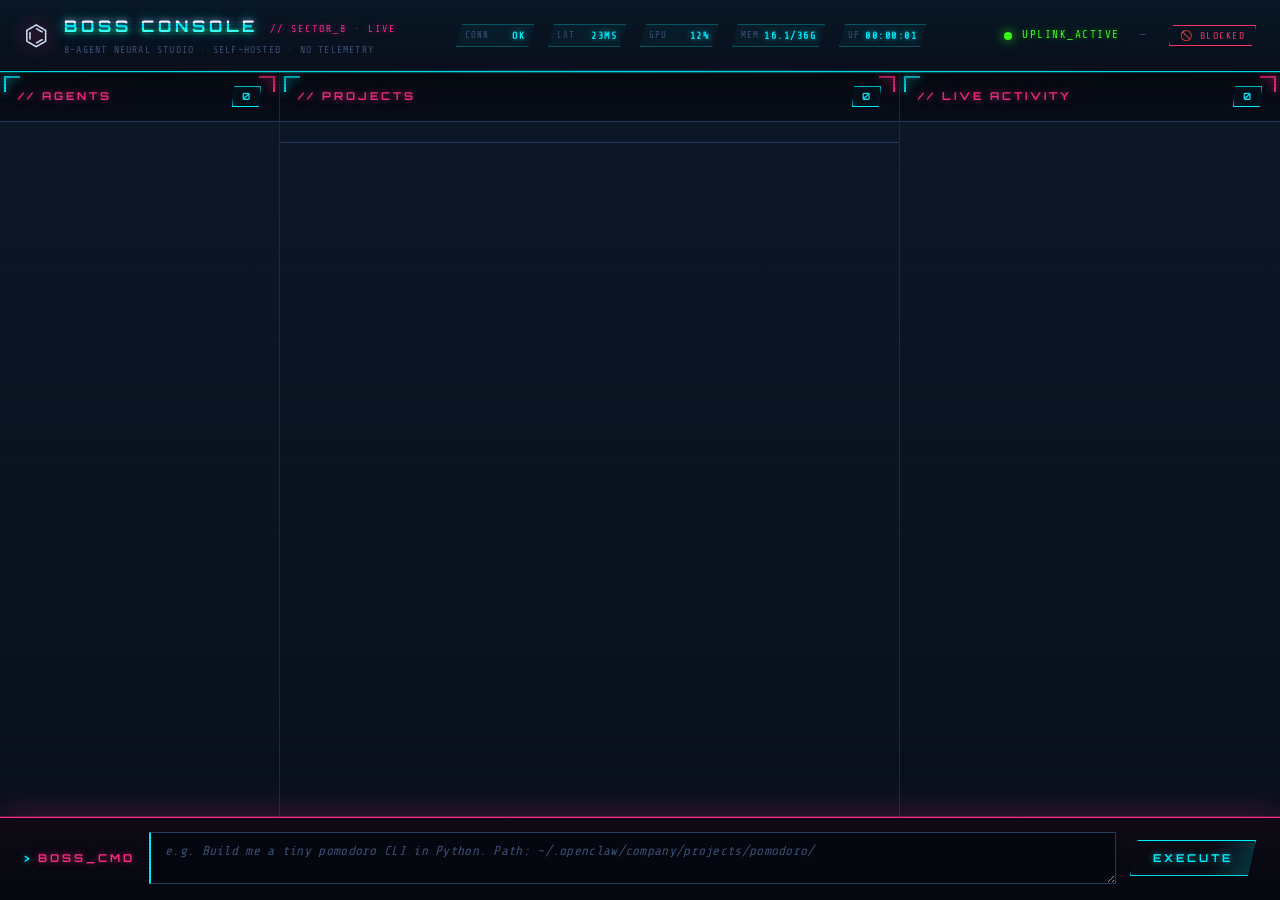
==== commit 30d34e3e: "feat(dashboard): RUN/STOP/OPEN/DELETE buttons for projects Adds two long-requested controls to the p" ====
--- a/boss-dashboard/index.html
+++ b/boss-dashboard/index.html
@@ -79,8 +79,32 @@
           <h3 id="pd-title">—</h3>
           <button id="pd-close" class="btn-icon" title="close">✕</button>
         </div>
+
+        <!-- Action bar: RUN / STOP / OPEN / DELETE -->
+        <div class="pd-actions" id="pd-actions">
+          <button id="pd-run"    class="pd-btn pd-run"    title="Start the project locally">▶ RUN</button>
+          <button id="pd-stop"   class="pd-btn pd-stop"   title="Stop running process" hidden>⏹ STOP</button>
+          <a      id="pd-open"   class="pd-btn pd-open"   title="Open in new tab" target="_blank" hidden>🔗 OPEN</a>
+          <span   id="pd-status" class="pd-status">—</span>
+          <button id="pd-delete" class="pd-btn pd-delete" title="Delete this project (cannot undo)">🗑 DELETE</button>
+        </div>
+
+        <pre class="run-log hidden" id="pd-runlog"></pre>
+
         <div class="file-tabs" id="pd-tabs"></div>
         <pre class="file-content" id="pd-content">// select a file →</pre>
+      </div>
+
+      <!-- Generic confirm modal -->
+      <div id="confirm-modal" class="confirm-modal hidden" role="dialog">
+        <div class="confirm-card">
+          <div class="confirm-title" id="confirm-title">CONFIRM</div>
+          <div class="confirm-body" id="confirm-body">Are you sure?</div>
+          <div class="confirm-actions">
+            <button id="confirm-no"  class="cb-btn cb-btn-ghost">CANCEL</button>
+            <button id="confirm-yes" class="cb-btn confirm-yes">CONFIRM</button>
+          </div>
+        </div>
       </div>
     </section>
 
--- a/boss-dashboard/styles.css
+++ b/boss-dashboard/styles.css
@@ -1298,10 +1298,281 @@
   border: 1px solid currentColor;
   border-radius: 1px;
 }
-.proj-phase.phase-running { color: var(--neon-yellow); animation: cb-blink 1s infinite; }
+.proj-phase.phase-running  { color: var(--neon-yellow); animation: cb-blink 1s infinite; }
 .proj-phase.phase-complete { color: var(--neon-green); }
-.proj-phase.phase-stalled { color: var(--neon-orange); }
-.proj-phase.phase-empty { color: var(--text-muted); }
+.proj-phase.phase-failed   { color: var(--neon-red); animation: cb-blink 0.7s infinite; }
+.proj-phase.phase-stalled  { color: var(--neon-orange); }
+.proj-phase.phase-empty    { color: var(--text-muted); }
+
+/* ─── Banner failure variant (red theme override) ─── */
+.completion-banner.failed {
+  border-color: var(--neon-red);
+  background:
+    linear-gradient(135deg,
+      rgba(255, 51, 102, 0.20),
+      rgba(255, 42, 133, 0.12) 60%,
+      rgba(255, 136, 0, 0.16));
+  box-shadow:
+    0 0 30px rgba(255, 51, 102, 0.55),
+    0 0 70px rgba(255, 42, 133, 0.30),
+    inset 0 0 24px rgba(255, 51, 102, 0.18);
+  animation: cb-pulse-red 2.4s ease-in-out infinite;
+}
+.completion-banner.failed .cb-glitch { color: var(--neon-red); text-shadow: 0 0 6px rgba(255, 51, 102, 0.6); }
+.completion-banner.failed .cb-icon {
+  color: var(--neon-red);
+  border-color: var(--neon-red);
+  background: rgba(255, 51, 102, 0.08);
+  text-shadow: 0 0 12px rgba(255, 51, 102, 0.9);
+}
+.completion-banner.failed .cb-title {
+  color: var(--neon-red);
+  text-shadow: 0 0 6px rgba(255, 51, 102, 0.6);
+}
+@keyframes cb-pulse-red {
+  0%, 100% {
+    box-shadow:
+      0 0 30px rgba(255, 51, 102, 0.55),
+      0 0 70px rgba(255, 42, 133, 0.30),
+      inset 0 0 24px rgba(255, 51, 102, 0.18);
+  }
+  50% {
+    box-shadow:
+      0 0 50px rgba(255, 51, 102, 0.85),
+      0 0 110px rgba(255, 42, 133, 0.45),
+      inset 0 0 36px rgba(255, 51, 102, 0.30);
+  }
+}
+
+/* ════════════════════════════════════════════════════════════════
+   PROJECT ACTION BAR — RUN / STOP / OPEN / DELETE
+   ════════════════════════════════════════════════════════════════ */
+
+.pd-actions {
+  display: flex;
+  align-items: center;
+  gap: 8px;
+  padding: 10px 14px;
+  border-top: 1px solid var(--border-dim);
+  border-bottom: 1px solid var(--border-dim);
+  background: rgba(8, 16, 30, 0.5);
+  flex-wrap: wrap;
+}
+
+.pd-btn {
+  background: transparent;
+  border: 1px solid currentColor;
+  color: var(--text);
+  font-family: var(--mono);
+  font-size: 11px;
+  letter-spacing: 1.3px;
+  padding: 6px 12px;
+  cursor: pointer;
+  transition: all 150ms ease;
+  text-decoration: none;
+  display: inline-flex;
+  align-items: center;
+  gap: 6px;
+  clip-path: polygon(5px 0, 100% 0, calc(100% - 5px) 100%, 0 100%);
+}
+.pd-btn:disabled, .pd-btn[disabled] {
+  opacity: 0.4;
+  cursor: not-allowed;
+  pointer-events: none;
+}
+.pd-btn[hidden] { display: none !important; }
+
+.pd-run {
+  color: var(--neon-green);
+  text-shadow: var(--glow-green-sm);
+}
+.pd-run:hover {
+  background: rgba(57, 255, 20, 0.12);
+  box-shadow: 0 0 14px rgba(57, 255, 20, 0.45);
+}
+.pd-run.starting {
+  color: var(--neon-yellow);
+  animation: cb-blink 0.8s infinite;
+}
+
+.pd-stop {
+  color: var(--neon-orange);
+  text-shadow: 0 0 4px rgba(255, 136, 0, 0.5);
+}
+.pd-stop:hover {
+  background: rgba(255, 136, 0, 0.12);
+  box-shadow: 0 0 14px rgba(255, 136, 0, 0.45);
+}
+
+.pd-open {
+  color: var(--neon-cyan);
+  text-shadow: var(--glow-cyan-sm);
+  animation: cb-glint 2.4s linear infinite;
+}
+.pd-open:hover {
+  background: rgba(0, 240, 255, 0.12);
+  box-shadow: var(--glow-cyan-md);
+}
+
+.pd-delete {
+  color: var(--text-muted);
+  border-color: var(--text-muted);
+  margin-left: auto;
+}
+.pd-delete:hover {
+  color: var(--neon-red);
+  border-color: var(--neon-red);
+  background: rgba(255, 51, 102, 0.12);
+  box-shadow: 0 0 14px rgba(255, 51, 102, 0.45);
+}
+
+.pd-status {
+  font-family: var(--mono);
+  font-size: 10px;
+  letter-spacing: 1px;
+  color: var(--text-dim);
+  padding: 0 6px;
+}
+.pd-status.running {
+  color: var(--neon-green);
+  text-shadow: var(--glow-green-sm);
+}
+.pd-status.starting {
+  color: var(--neon-yellow);
+  animation: cb-blink 0.8s infinite;
+}
+.pd-status.error {
+  color: var(--neon-red);
+}
+
+.run-log {
+  background: var(--code-bg);
+  color: var(--neon-green);
+  font-family: var(--mono);
+  font-size: 11px;
+  line-height: 1.45;
+  padding: 10px 12px;
+  margin: 0;
+  max-height: 180px;
+  overflow-y: auto;
+  border-top: 1px solid var(--border-dim);
+  border-bottom: 1px solid var(--border-dim);
+  white-space: pre-wrap;
+  word-break: break-all;
+}
+.run-log.hidden { display: none; }
+
+/* Project list — delete icon visible on hover */
+.project-item {
+  position: relative;
+}
+.project-item .pi-delete {
+  position: absolute;
+  top: 6px;
+  right: 6px;
+  background: transparent;
+  border: 1px solid var(--text-muted);
+  color: var(--text-muted);
+  font-size: 11px;
+  padding: 1px 5px;
+  cursor: pointer;
+  opacity: 0;
+  transition: all 150ms ease;
+  font-family: var(--mono);
+  border-radius: 1px;
+}
+.project-item:hover .pi-delete {
+  opacity: 1;
+}
+.project-item .pi-delete:hover {
+  color: var(--neon-red);
+  border-color: var(--neon-red);
+  box-shadow: 0 0 8px rgba(255, 51, 102, 0.4);
+}
+
+/* Project running indicator on list row */
+.project-item .pi-running {
+  display: inline-block;
+  margin-left: 6px;
+  width: 6px;
+  height: 6px;
+  border-radius: 50%;
+  background: var(--neon-green);
+  box-shadow: 0 0 6px var(--neon-green);
+  animation: pi-pulse 1.6s ease-in-out infinite;
+  vertical-align: middle;
+}
+@keyframes pi-pulse {
+  0%, 100% { opacity: 1; }
+  50%      { opacity: 0.3; }
+}
+
+/* ════════════════════════════════════════════════════════════════
+   CONFIRM MODAL (used for DELETE confirmation)
+   ════════════════════════════════════════════════════════════════ */
+
+.confirm-modal {
+  position: fixed;
+  inset: 0;
+  z-index: 10000;
+  background: rgba(5, 8, 16, 0.7);
+  backdrop-filter: blur(4px);
+  display: flex;
+  align-items: center;
+  justify-content: center;
+  animation: fade-in 200ms ease;
+}
+.confirm-modal.hidden { display: none; }
+
+.confirm-card {
+  width: min(420px, 92vw);
+  background: var(--bg-card);
+  border: 1px solid var(--neon-red);
+  box-shadow:
+    0 0 30px rgba(255, 51, 102, 0.4),
+    inset 0 0 16px rgba(255, 51, 102, 0.1);
+  clip-path: polygon(
+    14px 0, calc(100% - 14px) 0, 100% 14px,
+    100% calc(100% - 14px), calc(100% - 14px) 100%,
+    14px 100%, 0 calc(100% - 14px), 0 14px);
+  padding: 22px 26px;
+  font-family: var(--mono);
+}
+.confirm-title {
+  font-family: 'Orbitron', sans-serif;
+  font-weight: 700;
+  font-size: 14px;
+  letter-spacing: 3px;
+  color: var(--neon-red);
+  text-shadow: 0 0 6px rgba(255, 51, 102, 0.6);
+  margin-bottom: 12px;
+}
+.confirm-body {
+  color: var(--text);
+  font-size: 13px;
+  line-height: 1.5;
+  margin-bottom: 18px;
+  word-break: break-word;
+}
+.confirm-body .target {
+  color: var(--neon-yellow);
+  font-weight: bold;
+}
+.confirm-actions {
+  display: flex;
+  justify-content: flex-end;
+  gap: 8px;
+}
+.confirm-yes {
+  border-color: var(--neon-red);
+  color: var(--neon-red);
+  text-shadow: 0 0 4px rgba(255, 51, 102, 0.5);
+}
+.confirm-yes:hover {
+  background: rgba(255, 51, 102, 0.18);
+  box-shadow: 0 0 14px rgba(255, 51, 102, 0.6);
+}
+@keyframes fade-in { from { opacity: 0; } to { opacity: 1; } }
 @keyframes cb-blink {
   0%, 100% { opacity: 1; }
   50%      { opacity: .3; }
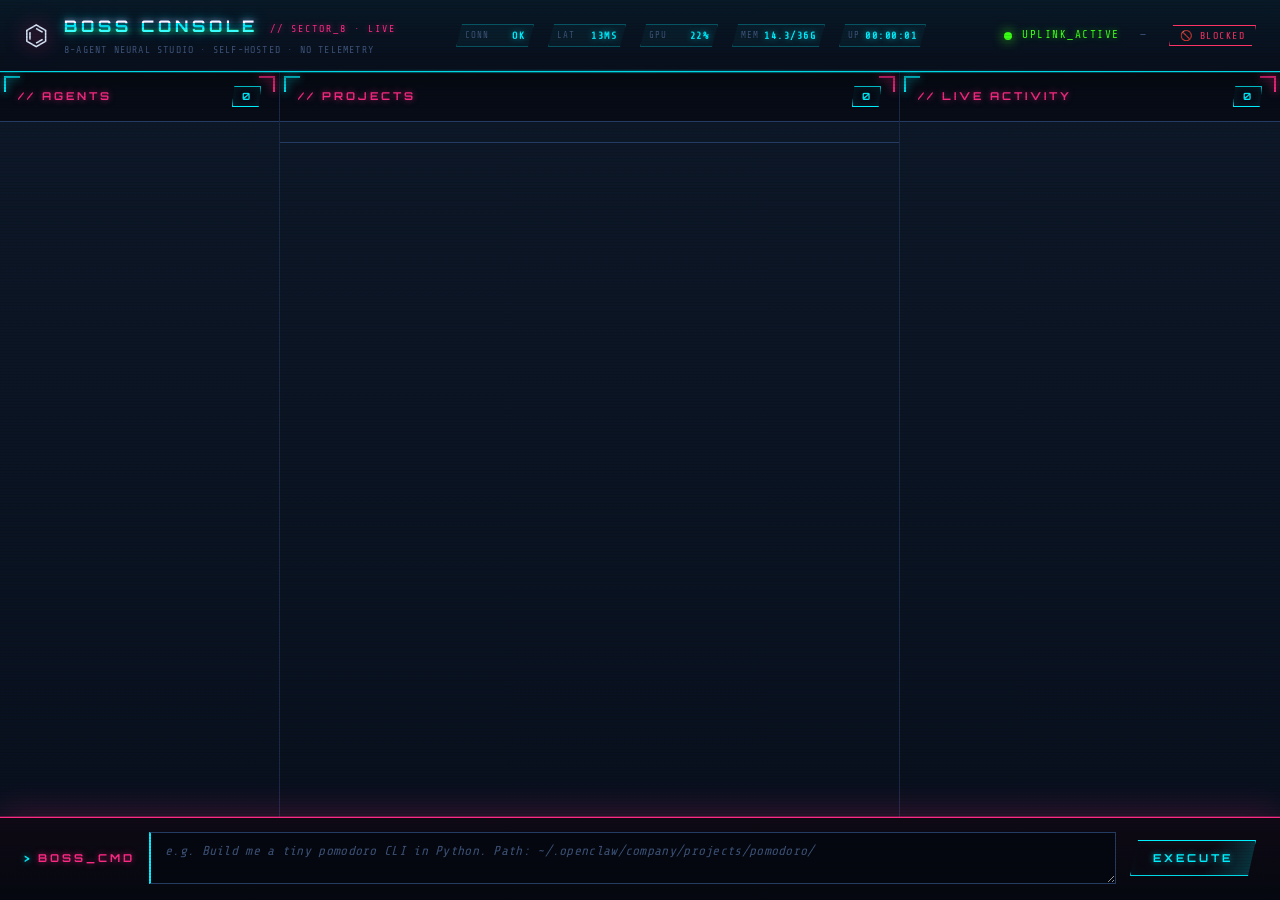
==== commit ba6c59c7: "feat(company): self-fix workflow — PM FIX MODE + 🔧 FIX dashboard button The boss can now point at a " ====
--- a/boss-dashboard/index.html
+++ b/boss-dashboard/index.html
@@ -80,11 +80,12 @@
           <button id="pd-close" class="btn-icon" title="close">✕</button>
         </div>
 
-        <!-- Action bar: RUN / STOP / OPEN / DELETE -->
+        <!-- Action bar: RUN / STOP / OPEN / FIX / DELETE -->
         <div class="pd-actions" id="pd-actions">
           <button id="pd-run"    class="pd-btn pd-run"    title="Start the project locally">▶ RUN</button>
           <button id="pd-stop"   class="pd-btn pd-stop"   title="Stop running process" hidden>⏹ STOP</button>
           <a      id="pd-open"   class="pd-btn pd-open"   title="Open in new tab" target="_blank" hidden>🔗 OPEN</a>
+          <button id="pd-fix"    class="pd-btn pd-fix"    title="Ask the company to diagnose & fix this project">🔧 FIX</button>
           <span   id="pd-status" class="pd-status">—</span>
           <button id="pd-delete" class="pd-btn pd-delete" title="Delete this project (cannot undo)">🗑 DELETE</button>
         </div>
@@ -103,6 +104,24 @@
           <div class="confirm-actions">
             <button id="confirm-no"  class="cb-btn cb-btn-ghost">CANCEL</button>
             <button id="confirm-yes" class="cb-btn confirm-yes">CONFIRM</button>
+          </div>
+        </div>
+      </div>
+
+      <!-- FIX dispatch modal -->
+      <div id="fix-modal" class="confirm-modal hidden" role="dialog">
+        <div class="confirm-card fix-card">
+          <div class="confirm-title fix-title">🔧 DISPATCH FIX</div>
+          <div class="confirm-body">
+            Ask the company to diagnose and patch <span class="target" id="fix-slug">—</span>.<br/>
+            PM will run DevOps smoke test → identify the broken file → send to the right engineer → re-validate.<br/><br/>
+            <label for="fix-input" class="fix-label">Optional bug description (helps PM focus):</label>
+            <textarea id="fix-input" rows="3"
+              placeholder="e.g. The page only shows a CSS comment, no real HTML"></textarea>
+          </div>
+          <div class="confirm-actions">
+            <button id="fix-cancel" class="cb-btn cb-btn-ghost">CANCEL</button>
+            <button id="fix-submit" class="cb-btn fix-submit">DISPATCH</button>
           </div>
         </div>
       </div>
--- a/boss-dashboard/styles.css
+++ b/boss-dashboard/styles.css
@@ -1414,6 +1414,19 @@
   box-shadow: var(--glow-cyan-md);
 }
 
+.pd-fix {
+  color: var(--neon-purple);
+  text-shadow: 0 0 4px rgba(168, 85, 247, 0.5);
+}
+.pd-fix:hover {
+  background: rgba(168, 85, 247, 0.14);
+  box-shadow: 0 0 14px rgba(168, 85, 247, 0.55);
+}
+.pd-fix.dispatched {
+  color: var(--neon-yellow);
+  animation: cb-blink 0.8s infinite;
+}
+
 .pd-delete {
   color: var(--text-muted);
   border-color: var(--text-muted);
@@ -1424,6 +1437,50 @@
   border-color: var(--neon-red);
   background: rgba(255, 51, 102, 0.12);
   box-shadow: 0 0 14px rgba(255, 51, 102, 0.45);
+}
+
+/* ─── FIX modal — purple variant ─── */
+.fix-card {
+  border-color: var(--neon-purple) !important;
+  box-shadow:
+    0 0 30px rgba(168, 85, 247, 0.4),
+    inset 0 0 16px rgba(168, 85, 247, 0.1) !important;
+}
+.fix-title {
+  color: var(--neon-purple) !important;
+  text-shadow: 0 0 6px rgba(168, 85, 247, 0.6) !important;
+}
+.fix-label {
+  display: block;
+  margin: 12px 0 6px;
+  font-size: 11px;
+  color: var(--text-dim);
+  letter-spacing: 1px;
+}
+#fix-input {
+  width: 100%;
+  background: var(--code-bg);
+  color: var(--text);
+  border: 1px solid var(--border-mid);
+  font-family: var(--mono);
+  font-size: 12px;
+  padding: 8px 10px;
+  resize: vertical;
+  outline: none;
+  box-sizing: border-box;
+}
+#fix-input:focus {
+  border-color: var(--neon-purple);
+  box-shadow: 0 0 8px rgba(168, 85, 247, 0.4);
+}
+.fix-submit {
+  border-color: var(--neon-purple);
+  color: var(--neon-purple);
+  text-shadow: 0 0 4px rgba(168, 85, 247, 0.5);
+}
+.fix-submit:hover {
+  background: rgba(168, 85, 247, 0.18);
+  box-shadow: 0 0 14px rgba(168, 85, 247, 0.6);
 }
 
 .pd-status {
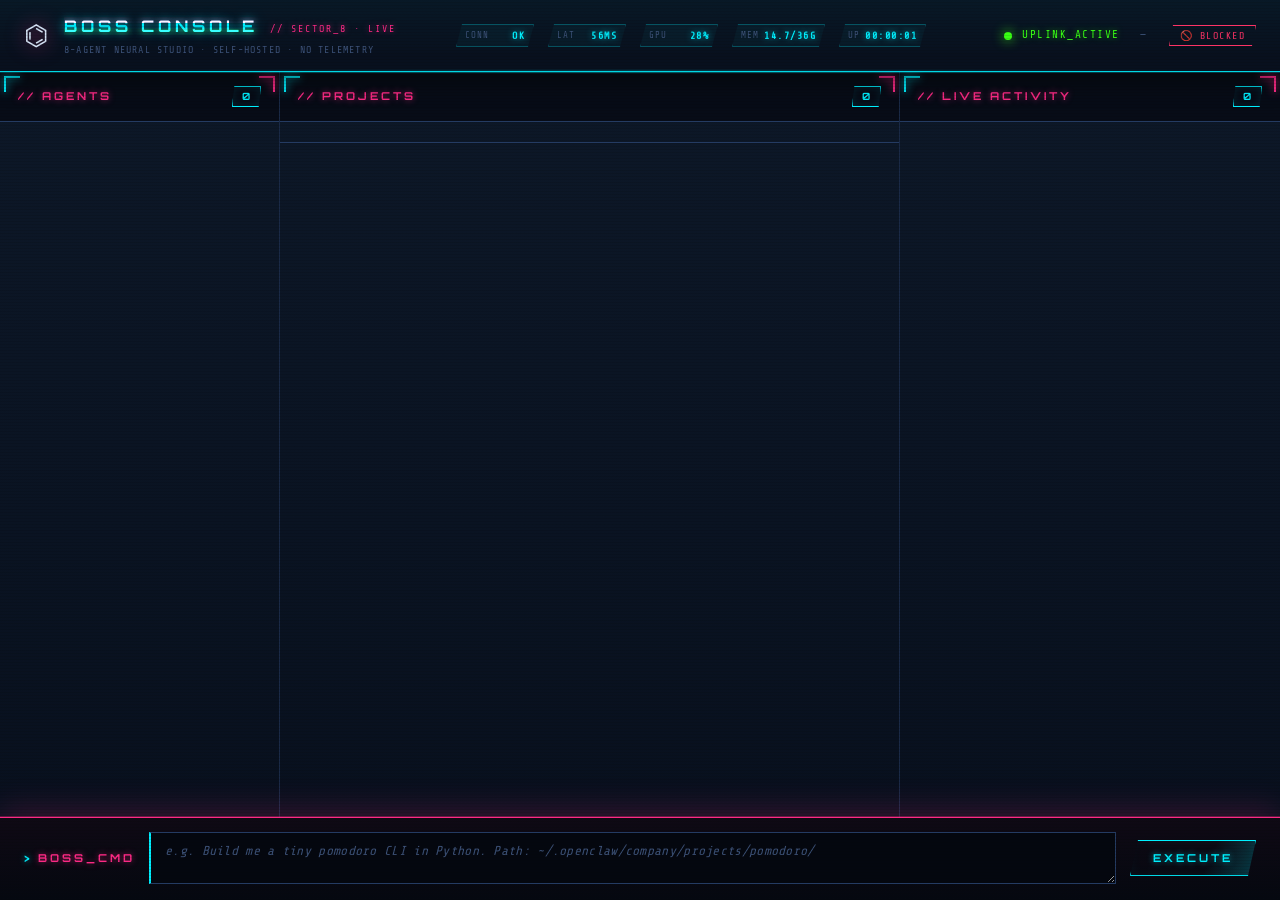
==== commit df838c6c: "style(dashboard): align action buttons + drop mismatched emojis The action bar had three different g" ====
--- a/boss-dashboard/index.html
+++ b/boss-dashboard/index.html
@@ -84,10 +84,10 @@
         <div class="pd-actions" id="pd-actions">
           <button id="pd-run"    class="pd-btn pd-run"    title="Start the project locally">▶ RUN</button>
           <button id="pd-stop"   class="pd-btn pd-stop"   title="Stop running process" hidden>⏹ STOP</button>
-          <a      id="pd-open"   class="pd-btn pd-open"   title="Open in new tab" target="_blank" hidden>🔗 OPEN</a>
-          <button id="pd-fix"    class="pd-btn pd-fix"    title="Ask the company to diagnose & fix this project">🔧 FIX</button>
+          <a      id="pd-open"   class="pd-btn pd-open"   title="Open in new tab" target="_blank" hidden>OPEN</a>
+          <button id="pd-fix"    class="pd-btn pd-fix"    title="Ask the company to self-diagnose &amp; fix this project (FIX MODE)">FIX</button>
           <span   id="pd-status" class="pd-status">—</span>
-          <button id="pd-delete" class="pd-btn pd-delete" title="Delete this project (cannot undo)">🗑 DELETE</button>
+          <button id="pd-delete" class="pd-btn pd-delete" title="Delete this project (cannot undo)">DELETE</button>
         </div>
 
         <pre class="run-log hidden" id="pd-runlog"></pre>
--- a/boss-dashboard/styles.css
+++ b/boss-dashboard/styles.css
@@ -1351,7 +1351,7 @@
 .pd-actions {
   display: flex;
   align-items: center;
-  gap: 8px;
+  gap: 10px;
   padding: 10px 14px;
   border-top: 1px solid var(--border-dim);
   border-bottom: 1px solid var(--border-dim);
@@ -1365,13 +1365,18 @@
   color: var(--text);
   font-family: var(--mono);
   font-size: 11px;
-  letter-spacing: 1.3px;
-  padding: 6px 12px;
+  font-weight: 600;
+  letter-spacing: 1.4px;
+  padding: 0 14px;
+  height: 30px;
+  min-width: 92px;
+  box-sizing: border-box;
   cursor: pointer;
   transition: all 150ms ease;
   text-decoration: none;
   display: inline-flex;
   align-items: center;
+  justify-content: center;
   gap: 6px;
   clip-path: polygon(5px 0, 100% 0, calc(100% - 5px) 100%, 0 100%);
 }
